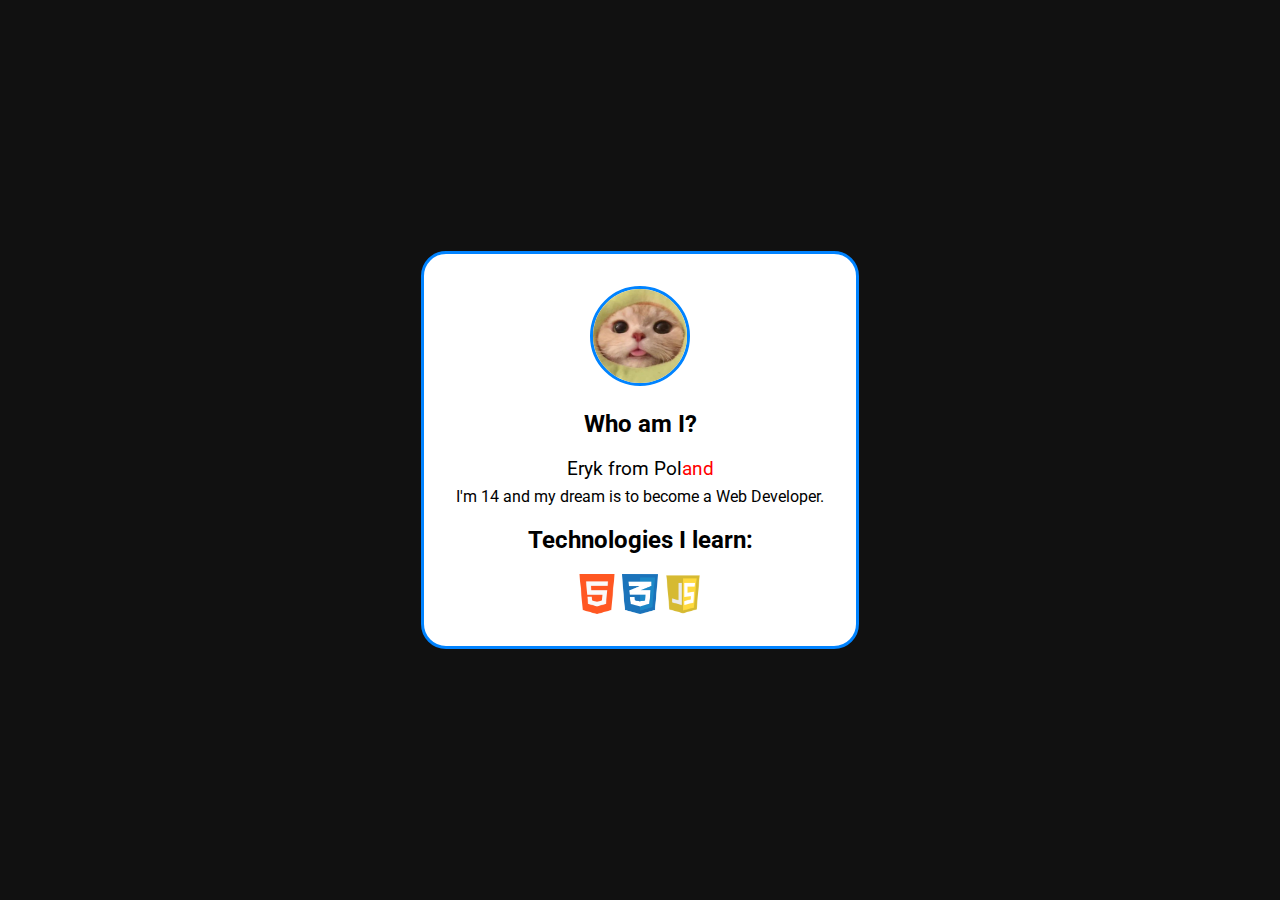
==== subpages/about-me/index.html @ dcc4e738 "initial commit" ====
<!DOCTYPE html>
<html lang="en">
<head>
    <meta charset="UTF-8">
    <meta http-equiv="X-UA-Compatible" content="IE=edge">
    <meta name="viewport" content="width=device-width, initial-scale=1.0">
    <link rel="preconnect" href="https://fonts.googleapis.com">
    <link rel="preconnect" href="https://fonts.gstatic.com" crossorigin>
    <link href="https://fonts.googleapis.com/css2?family=Roboto:wght@500&display=swap" rel="stylesheet">
    <link rel="stylesheet" href="css/style.css">
    <title>bombel - about me</title>
</head>
<body>
    <div class="main">
        <div class="container">
            <img class="logo" src="img/logo.jpg">
            <div>
                <h2>Who am I?</h2>
                <h3 style="font-weight: inherit;">
                    Eryk from Pol<span style="color: red;">and</span>
                </h3>
                <p class="aboutme-arg">I'm 14 and my dream is to become a Web Developer.</p>
                <h2>Technologies I learn:</h2>
                <div class="icons">
                    <img src="img/html-logo.png" class="icons-height">
                    <img src="img/css-logo.png" class="icons-height">
                    <img src="img/javascript-logo.png" class="icons-height">
                </div>
            </div>
        </div>
    </div>
</body>
</html>
---- subpages/about-me/css/style.css ----
* {
    box-sizing: border-box;
    font-family: Roboto;
    color: black;
    text-decoration: none;
}

body {
    margin: 0;
    padding: 0;
    background-color: #111;
}

.main {
    display: flex;
    min-height: 100vh;
    height: 100%;
    justify-content: center;
    align-items: center;
}

.container {
    background-color: white;
    border-radius: 25px;
    border: 3.5px #0083FF solid;
    padding: 2em;
    text-align: center;
}

.logo {
    border: 3px #0083FF solid;
    height: 100px;
    border-radius: 50%;
}

.aboutme-arg {
    margin-top: -0.75rem;
}

.icons {
    display: flex;
    justify-content: center;
    align-items: center;
    gap: 5px;
}

.icons-height {
    height: 40px;
}
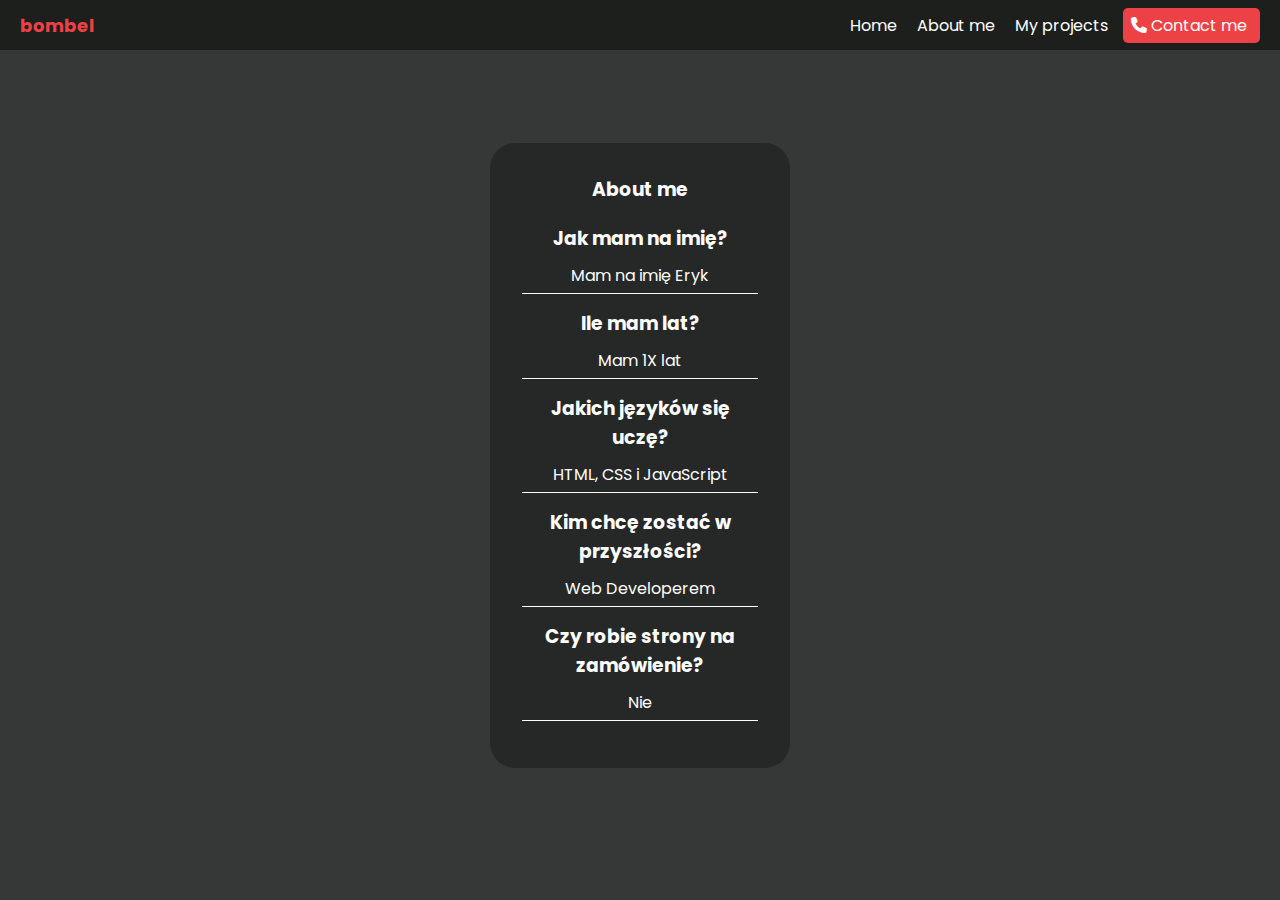
==== commit b18443d0: "Add about me and projects subpages" ====
--- a/subpages/about-me/index.html
+++ b/subpages/about-me/index.html
@@ -1,33 +1,64 @@
-<!DOCTYPE html>
+<!doctype html>
 <html lang="en">
 <head>
     <meta charset="UTF-8">
-    <meta http-equiv="X-UA-Compatible" content="IE=edge">
-    <meta name="viewport" content="width=device-width, initial-scale=1.0">
-    <link rel="preconnect" href="https://fonts.googleapis.com">
-    <link rel="preconnect" href="https://fonts.gstatic.com" crossorigin>
-    <link href="https://fonts.googleapis.com/css2?family=Roboto:wght@500&display=swap" rel="stylesheet">
+    <meta name="viewport"
+          content="width=device-width, user-scalable=no, initial-scale=1.0, maximum-scale=1.0, minimum-scale=1.0">
+    <meta http-equiv="X-UA-Compatible" content="ie=edge">
     <link rel="stylesheet" href="css/style.css">
-    <title>bombel - about me</title>
+    <link rel="stylesheet" href="css/all.min.css">
+    <title>bombel - contact</title>
 </head>
 <body>
-    <div class="main">
-        <div class="container">
-            <img class="logo" src="img/logo.jpg">
-            <div>
-                <h2>Who am I?</h2>
-                <h3 style="font-weight: inherit;">
-                    Eryk from Pol<span style="color: red;">and</span>
-                </h3>
-                <p class="aboutme-arg">I'm 14 and my dream is to become a Web Developer.</p>
-                <h2>Technologies I learn:</h2>
-                <div class="icons">
-                    <img src="img/html-logo.png" class="icons-height">
-                    <img src="img/css-logo.png" class="icons-height">
-                    <img src="img/javascript-logo.png" class="icons-height">
-                </div>
+<header>
+    <div class="name"><a href="#">bombel</a></div>
+    <nav>
+        <ul>
+            <li><a href="/">Home</a></li>
+            <li><a href="#">About me</a></li>
+            <li><a href="/subpages/my-projects">My projects</a></li>
+            <li class="contact-me__btn"><a href="/subpages/contact-me">
+                <i class="fa-solid fa-phone"></i>
+                <span>Contact me</span>
+            </a></li>
+        </ul>
+    </nav>
+    <div class="hamburger-icon">
+        <div class="bar1"></div>
+        <div class="bar2"></div>
+        <div class="bar3"></div>
+        <ul class="mobile-menu">
+            <li><a href="/">Home</a></li>
+            <li><a href="#">About me</a></li>
+            <li><a href="/subpages/my-projects">My projects</a></li>
+            <li class="contact-me__btn"><a href="/subpages/contact-me">
+                <i class="fa-solid fa-phone"></i>
+                <span>Contact me</span>
+            </a></li>
+        </ul>
+    </div>
+</header>
+<div class="container">
+    <div class="container__wrapper">
+        <div class="container__box">
+            <div class="box__header">
+                <h3>About me</h3>
+            </div>
+            <div class="box__body">
+                <h3>Jak mam na imię?</h3>
+                <p class="arg-underline">Mam na imię Eryk</p>
+                <h3>Ile mam lat?</h3>
+                <p class="arg-underline">Mam 1X lat</p>
+                <h3>Jakich języków się uczę?</h3>
+                <p class="arg-underline">HTML, CSS i JavaScript</p>
+                <h3>Kim chcę zostać w przyszłości?</h3>
+                <p class="arg-underline">Web Developerem</p>
+                <h3>Czy robie strony na zamówienie?</h3>
+                <p class="arg-underline">Nie</p>
             </div>
         </div>
     </div>
+</div>
+<script src="js/main.js"></script>
 </body>
 </html>--- a/subpages/about-me/css/style.css
+++ b/subpages/about-me/css/style.css
@@ -1,49 +1,165 @@
+@import url("https://fonts.googleapis.com/css2?family=Poppins:wght@400;700&display=swap");
+
 * {
+    padding: 0;
+    margin: 0;
     box-sizing: border-box;
-    font-family: Roboto;
-    color: black;
+    color: white;
     text-decoration: none;
+    font-family: "Poppins", sans-serif;
 }
 
 body {
-    margin: 0;
-    padding: 0;
-    background-color: #111;
+    background-color: #353836;
 }
 
-.main {
+/* NAVBAR-&-HAMBURGER */
+
+header {
+    padding: 0 20px;
+    background-color: #1d1f1d;
+    height: 50px;
     display: flex;
-    min-height: 100vh;
-    height: 100%;
-    justify-content: center;
+    justify-content: space-between;
+}
+
+.name {
+    font-weight: bold;
+    font-size: 18px;
+    display: flex;
     align-items: center;
 }
 
-.container {
-    background-color: white;
-    border-radius: 25px;
-    border: 3.5px #0083FF solid;
-    padding: 2em;
-    text-align: center;
+.name a {
+    color: #ed4245;
 }
 
-.logo {
-    border: 3px #0083FF solid;
-    height: 100px;
-    border-radius: 50%;
+ul {
+    list-style: none;
+    height: 100%;
+    display: flex;
+    align-items: center;
+    justify-content: space-around;
 }
 
-.aboutme-arg {
-    margin-top: -0.75rem;
+ul a {
+    color: #ffffff;
 }
 
-.icons {
+ul li {
+    transition: 0.3s;
+    padding: 5px;
+    margin-left: 10px;
+}
+
+ul li:hover {
+    transform: scale(1.1);
+}
+
+.contact-me__btn {
+    background-color: #ed4245;
+    border-radius: 5px;
+    padding: 5px 8px;
+}
+
+.contact-me__btn a {
+    color: #ffffff;
+}
+
+.contact-me__btn span {
+    margin-right: 5px;
+}
+
+/* HAMBURGER ICON */
+
+.hamburger-icon {
+    margin: auto 0;
+    display: none;
+    cursor: pointer;
+}
+
+.hamburger-icon div {
+    width: 35px;
+    height: 3px;
+    background-color: white;
+    margin: 6px 0;
+    transition: 0.4s;
+}
+
+/* HAMBURGER-BARS-ANIMATION */
+
+.open .bar1 {
+    -webkit-transform: rotate(-45deg) translate(-6px, 6px);
+    transform: rotate(-45deg) translate(-6px, 6px);
+}
+
+.open .bar2 {
+    opacity: 0;
+}
+
+.open .bar3 {
+    -webkit-transform: rotate(45deg) translate(-6px, -8px);
+    transform: rotate(45deg) translate(-6px, -8px);
+}
+
+/* HAMBURGER-BARS-ANIMATION */
+
+.open .mobile-menu {
+    display: flex;
+    flex-direction: column;
+    align-items: center;
+    justify-content: flex-start;
+    background-color: #353836;;
+}
+
+.mobile-menu {
+    display: none;
+    position: absolute;
+    top: 50px;
+    left: 0;
+    height: calc(100vh - 50px);
+    width: 100%;
+}
+
+.mobile-menu li {
+    margin-bottom: 10px;
+}
+
+@media only screen and (max-width: 600px) {
+    header nav {
+        display: none;
+    }
+
+    .hamburger-icon {
+        display: block;
+    }
+}
+
+/* --- */
+
+.container {
     display: flex;
     justify-content: center;
     align-items: center;
-    gap: 5px;
+    min-height: 90vh;
 }
 
-.icons-height {
-    height: 40px;
+.container__box {
+    width: 100%;
+    text-align: center;
+    padding: 2em;
+    border-radius: 25px;
+    background-color: rgba(0, 0, 0, 0.27);
+    max-width: 300px;
+}
+
+.box__body {
+    margin-top: 20px;
+}
+
+.arg-underline {
+    border-bottom: 1px solid white;
+    padding-bottom: 5px;
+    margin-bottom: 15px;
+    margin-top: 10px;
 }--- a/subpages/about-me/css/all.min.css
+++ b/subpages/about-me/css/all.min.css
@@ -0,0 +1,6 @@
+/*!
+ * Font Awesome Free 6.1.1 by @fontawesome - https://fontawesome.com
+ * License - https://fontawesome.com/license/free (Icons: CC BY 4.0, Fonts: SIL OFL 1.1, Code: MIT License)
+ * Copyright 2022 Fonticons, Inc.
+ */
+.fa{font-family:var(--fa-style-family,"Font Awesome 6 Free");font-weight:var(--fa-style,900)}.fa,.fa-brands,.fa-duotone,.fa-light,.fa-regular,.fa-solid,.fa-thin,.fab,.fad,.fal,.far,.fas,.fat{-moz-osx-font-smoothing:grayscale;-webkit-font-smoothing:antialiased;display:var(--fa-display,inline-block);font-style:normal;font-variant:normal;line-height:1;text-rendering:auto}.fa-1x{font-size:1em}.fa-2x{font-size:2em}.fa-3x{font-size:3em}.fa-4x{font-size:4em}.fa-5x{font-size:5em}.fa-6x{font-size:6em}.fa-7x{font-size:7em}.fa-8x{font-size:8em}.fa-9x{font-size:9em}.fa-10x{font-size:10em}.fa-2xs{font-size:.625em;line-height:.1em;vertical-align:.225em}.fa-xs{font-size:.75em;line-height:.08333em;vertical-align:.125em}.fa-sm{font-size:.875em;line-height:.07143em;vertical-align:.05357em}.fa-lg{font-size:1.25em;line-height:.05em;vertical-align:-.075em}.fa-xl{font-size:1.5em;line-height:.04167em;vertical-align:-.125em}.fa-2xl{font-size:2em;line-height:.03125em;vertical-align:-.1875em}.fa-fw{text-align:center;width:1.25em}.fa-ul{list-style-type:none;margin-left:var(--fa-li-margin,2.5em);padding-left:0}.fa-ul>li{position:relative}.fa-li{left:calc(var(--fa-li-width, 2em)*-1);position:absolute;text-align:center;width:var(--fa-li-width,2em);line-height:inherit}.fa-border{border-radius:var(--fa-border-radius,.1em);border:var(--fa-border-width,.08em) var(--fa-border-style,solid) var(--fa-border-color,#eee);padding:var(--fa-border-padding,.2em .25em .15em)}.fa-pull-left{float:left;margin-right:var(--fa-pull-margin,.3em)}.fa-pull-right{float:right;margin-left:var(--fa-pull-margin,.3em)}.fa-beat{-webkit-animation-name:fa-beat;animation-name:fa-beat;-webkit-animation-delay:var(--fa-animation-delay,0);animation-delay:var(--fa-animation-delay,0);-webkit-animation-direction:var(--fa-animation-direction,normal);animation-direction:var(--fa-animation-direction,normal);-webkit-animation-duration:var(--fa-animation-duration,1s);animation-duration:var(--fa-animation-duration,1s);-webkit-animation-iteration-count:var(--fa-animation-iteration-count,infinite);animation-iteration-count:var(--fa-animation-iteration-count,infinite);-webkit-animation-timing-function:var(--fa-animation-timing,ease-in-out);animation-timing-function:var(--fa-animation-timing,ease-in-out)}.fa-bounce{-webkit-animation-name:fa-bounce;animation-name:fa-bounce;-webkit-animation-delay:var(--fa-animation-delay,0);animation-delay:var(--fa-animation-delay,0);-webkit-animation-direction:var(--fa-animation-direction,normal);animation-direction:var(--fa-animation-direction,normal);-webkit-animation-duration:var(--fa-animation-duration,1s);animation-duration:var(--fa-animation-duration,1s);-webkit-animation-iteration-count:var(--fa-animation-iteration-count,infinite);animation-iteration-count:var(--fa-animation-iteration-count,infinite);-webkit-animation-timing-function:var(--fa-animation-timing,cubic-bezier(.28,.84,.42,1));animation-timing-function:var(--fa-animation-timing,cubic-bezier(.28,.84,.42,1))}.fa-fade{-webkit-animation-name:fa-fade;animation-name:fa-fade;-webkit-animation-iteration-count:var(--fa-animation-iteration-count,infinite);animation-iteration-count:var(--fa-animation-iteration-count,infinite);-webkit-animation-timing-function:var(--fa-animation-timing,cubic-bezier(.4,0,.6,1));animation-timing-function:var(--fa-animation-timing,cubic-bezier(.4,0,.6,1))}.fa-beat-fade,.fa-fade{-webkit-animation-delay:var(--fa-animation-delay,0);animation-delay:var(--fa-animation-delay,0);-webkit-animation-direction:var(--fa-animation-direction,normal);animation-direction:var(--fa-animation-direction,normal);-webkit-animation-duration:var(--fa-animation-duration,1s);animation-duration:var(--fa-animation-duration,1s)}.fa-beat-fade{-webkit-animation-name:fa-beat-fade;animation-name:fa-beat-fade;-webkit-animation-iteration-count:var(--fa-animation-iteration-count,infinite);animation-iteration-count:var(--fa-animation-iteration-count,infinite);-webkit-animation-timing-function:var(--fa-animation-timing,cubic-bezier(.4,0,.6,1));animation-timing-function:var(--fa-animation-timing,cubic-bezier(.4,0,.6,1))}.fa-flip{-webkit-animation-name:fa-flip;animation-name:fa-flip;-webkit-animation-delay:var(--fa-animation-delay,0);animation-delay:var(--fa-animation-delay,0);-webkit-animation-direction:var(--fa-animation-direction,normal);animation-direction:var(--fa-animation-direction,normal);-webkit-animation-duration:var(--fa-animation-duration,1s);animation-duration:var(--fa-animation-duration,1s);-webkit-animation-iteration-count:var(--fa-animation-iteration-count,infinite);animation-iteration-count:var(--fa-animation-iteration-count,infinite);-webkit-animation-timing-function:var(--fa-animation-timing,ease-in-out);animation-timing-function:var(--fa-animation-timing,ease-in-out)}.fa-shake{-webkit-animation-name:fa-shake;animation-name:fa-shake;-webkit-animation-duration:var(--fa-animation-duration,1s);animation-duration:var(--fa-animation-duration,1s);-webkit-animation-iteration-count:var(--fa-animation-iteration-count,infinite);animation-iteration-count:var(--fa-animation-iteration-count,infinite);-webkit-animation-timing-function:var(--fa-animation-timing,linear);animation-timing-function:var(--fa-animation-timing,linear)}.fa-shake,.fa-spin{-webkit-animation-delay:var(--fa-animation-delay,0);animation-delay:var(--fa-animation-delay,0);-webkit-animation-direction:var(--fa-animation-direction,normal);animation-direction:var(--fa-animation-direction,normal)}.fa-spin{-webkit-animation-name:fa-spin;animation-name:fa-spin;-webkit-animation-duration:var(--fa-animation-duration,2s);animation-duration:var(--fa-animation-duration,2s);-webkit-animation-iteration-count:var(--fa-animation-iteration-count,infinite);animation-iteration-count:var(--fa-animation-iteration-count,infinite);-webkit-animation-timing-function:var(--fa-animation-timing,linear);animation-timing-function:var(--fa-animation-timing,linear)}.fa-spin-reverse{--fa-animation-direction:reverse}.fa-pulse,.fa-spin-pulse{-webkit-animation-name:fa-spin;animation-name:fa-spin;-webkit-animation-direction:var(--fa-animation-direction,normal);animation-direction:var(--fa-animation-direction,normal);-webkit-animation-duration:var(--fa-animation-duration,1s);animation-duration:var(--fa-animation-duration,1s);-webkit-animation-iteration-count:var(--fa-animation-iteration-count,infinite);animation-iteration-count:var(--fa-animation-iteration-count,infinite);-webkit-animation-timing-function:var(--fa-animation-timing,steps(8));animation-timing-function:var(--fa-animation-timing,steps(8))}@media (prefers-reduced-motion:reduce){.fa-beat,.fa-beat-fade,.fa-bounce,.fa-fade,.fa-flip,.fa-pulse,.fa-shake,.fa-spin,.fa-spin-pulse{-webkit-animation-delay:-1ms;animation-delay:-1ms;-webkit-animation-duration:1ms;animation-duration:1ms;-webkit-animation-iteration-count:1;animation-iteration-count:1;transition-delay:0s;transition-duration:0s}}@-webkit-keyframes fa-beat{0%,90%{-webkit-transform:scale(1);transform:scale(1)}45%{-webkit-transform:scale(var(--fa-beat-scale,1.25));transform:scale(var(--fa-beat-scale,1.25))}}@keyframes fa-beat{0%,90%{-webkit-transform:scale(1);transform:scale(1)}45%{-webkit-transform:scale(var(--fa-beat-scale,1.25));transform:scale(var(--fa-beat-scale,1.25))}}@-webkit-keyframes fa-bounce{0%{-webkit-transform:scale(1) translateY(0);transform:scale(1) translateY(0)}10%{-webkit-transform:scale(var(--fa-bounce-start-scale-x,1.1),var(--fa-bounce-start-scale-y,.9)) translateY(0);transform:scale(var(--fa-bounce-start-scale-x,1.1),var(--fa-bounce-start-scale-y,.9)) translateY(0)}30%{-webkit-transform:scale(var(--fa-bounce-jump-scale-x,.9),var(--fa-bounce-jump-scale-y,1.1)) translateY(var(--fa-bounce-height,-.5em));transform:scale(var(--fa-bounce-jump-scale-x,.9),var(--fa-bounce-jump-scale-y,1.1)) translateY(var(--fa-bounce-height,-.5em))}50%{-webkit-transform:scale(var(--fa-bounce-land-scale-x,1.05),var(--fa-bounce-land-scale-y,.95)) translateY(0);transform:scale(var(--fa-bounce-land-scale-x,1.05),var(--fa-bounce-land-scale-y,.95)) translateY(0)}57%{-webkit-transform:scale(1) translateY(var(--fa-bounce-rebound,-.125em));transform:scale(1) translateY(var(--fa-bounce-rebound,-.125em))}64%{-webkit-transform:scale(1) translateY(0);transform:scale(1) translateY(0)}to{-webkit-transform:scale(1) translateY(0);transform:scale(1) translateY(0)}}@keyframes fa-bounce{0%{-webkit-transform:scale(1) translateY(0);transform:scale(1) translateY(0)}10%{-webkit-transform:scale(var(--fa-bounce-start-scale-x,1.1),var(--fa-bounce-start-scale-y,.9)) translateY(0);transform:scale(var(--fa-bounce-start-scale-x,1.1),var(--fa-bounce-start-scale-y,.9)) translateY(0)}30%{-webkit-transform:scale(var(--fa-bounce-jump-scale-x,.9),var(--fa-bounce-jump-scale-y,1.1)) translateY(var(--fa-bounce-height,-.5em));transform:scale(var(--fa-bounce-jump-scale-x,.9),var(--fa-bounce-jump-scale-y,1.1)) translateY(var(--fa-bounce-height,-.5em))}50%{-webkit-transform:scale(var(--fa-bounce-land-scale-x,1.05),var(--fa-bounce-land-scale-y,.95)) translateY(0);transform:scale(var(--fa-bounce-land-scale-x,1.05),var(--fa-bounce-land-scale-y,.95)) translateY(0)}57%{-webkit-transform:scale(1) translateY(var(--fa-bounce-rebound,-.125em));transform:scale(1) translateY(var(--fa-bounce-rebound,-.125em))}64%{-webkit-transform:scale(1) translateY(0);transform:scale(1) translateY(0)}to{-webkit-transform:scale(1) translateY(0);transform:scale(1) translateY(0)}}@-webkit-keyframes fa-fade{50%{opacity:var(--fa-fade-opacity,.4)}}@keyframes fa-fade{50%{opacity:var(--fa-fade-opacity,.4)}}@-webkit-keyframes fa-beat-fade{0%,to{opacity:var(--fa-beat-fade-opacity,.4);-webkit-transform:scale(1);transform:scale(1)}50%{opacity:1;-webkit-transform:scale(var(--fa-beat-fade-scale,1.125));transform:scale(var(--fa-beat-fade-scale,1.125))}}@keyframes fa-beat-fade{0%,to{opacity:var(--fa-beat-fade-opacity,.4);-webkit-transform:scale(1);transform:scale(1)}50%{opacity:1;-webkit-transform:scale(var(--fa-beat-fade-scale,1.125));transform:scale(var(--fa-beat-fade-scale,1.125))}}@-webkit-keyframes fa-flip{50%{-webkit-transform:rotate3d(var(--fa-flip-x,0),var(--fa-flip-y,1),var(--fa-flip-z,0),var(--fa-flip-angle,-180deg));transform:rotate3d(var(--fa-flip-x,0),var(--fa-flip-y,1),var(--fa-flip-z,0),var(--fa-flip-angle,-180deg))}}@keyframes fa-flip{50%{-webkit-transform:rotate3d(var(--fa-flip-x,0),var(--fa-flip-y,1),var(--fa-flip-z,0),var(--fa-flip-angle,-180deg));transform:rotate3d(var(--fa-flip-x,0),var(--fa-flip-y,1),var(--fa-flip-z,0),var(--fa-flip-angle,-180deg))}}@-webkit-keyframes fa-shake{0%{-webkit-transform:rotate(-15deg);transform:rotate(-15deg)}4%{-webkit-transform:rotate(15deg);transform:rotate(15deg)}8%,24%{-webkit-transform:rotate(-18deg);transform:rotate(-18deg)}12%,28%{-webkit-transform:rotate(18deg);transform:rotate(18deg)}16%{-webkit-transform:rotate(-22deg);transform:rotate(-22deg)}20%{-webkit-transform:rotate(22deg);transform:rotate(22deg)}32%{-webkit-transform:rotate(-12deg);transform:rotate(-12deg)}36%{-webkit-transform:rotate(12deg);transform:rotate(12deg)}40%,to{-webkit-transform:rotate(0deg);transform:rotate(0deg)}}@keyframes fa-shake{0%{-webkit-transform:rotate(-15deg);transform:rotate(-15deg)}4%{-webkit-transform:rotate(15deg);transform:rotate(15deg)}8%,24%{-webkit-transform:rotate(-18deg);transform:rotate(-18deg)}12%,28%{-webkit-transform:rotate(18deg);transform:rotate(18deg)}16%{-webkit-transform:rotate(-22deg);transform:rotate(-22deg)}20%{-webkit-transform:rotate(22deg);transform:rotate(22deg)}32%{-webkit-transform:rotate(-12deg);transform:rotate(-12deg)}36%{-webkit-transform:rotate(12deg);transform:rotate(12deg)}40%,to{-webkit-transform:rotate(0deg);transform:rotate(0deg)}}@-webkit-keyframes fa-spin{0%{-webkit-transform:rotate(0deg);transform:rotate(0deg)}to{-webkit-transform:rotate(1turn);transform:rotate(1turn)}}@keyframes fa-spin{0%{-webkit-transform:rotate(0deg);transform:rotate(0deg)}to{-webkit-transform:rotate(1turn);transform:rotate(1turn)}}.fa-rotate-90{-webkit-transform:rotate(90deg);transform:rotate(90deg)}.fa-rotate-180{-webkit-transform:rotate(180deg);transform:rotate(180deg)}.fa-rotate-270{-webkit-transform:rotate(270deg);transform:rotate(270deg)}.fa-flip-horizontal{-webkit-transform:scaleX(-1);transform:scaleX(-1)}.fa-flip-vertical{-webkit-transform:scaleY(-1);transform:scaleY(-1)}.fa-flip-both,.fa-flip-horizontal.fa-flip-vertical{-webkit-transform:scale(-1);transform:scale(-1)}.fa-rotate-by{-webkit-transform:rotate(var(--fa-rotate-angle,none));transform:rotate(var(--fa-rotate-angle,none))}.fa-stack{display:inline-block;height:2em;line-height:2em;position:relative;vertical-align:middle;width:2.5em}.fa-stack-1x,.fa-stack-2x{left:0;position:absolute;text-align:center;width:100%;z-index:var(--fa-stack-z-index,auto)}.fa-stack-1x{line-height:inherit}.fa-stack-2x{font-size:2em}.fa-inverse{color:var(--fa-inverse,#fff)}.fa-0:before{content:"\30"}.fa-1:before{content:"\31"}.fa-2:before{content:"\32"}.fa-3:before{content:"\33"}.fa-4:before{content:"\34"}.fa-5:before{content:"\35"}.fa-6:before{content:"\36"}.fa-7:before{content:"\37"}.fa-8:before{content:"\38"}.fa-9:before{content:"\39"}.fa-a:before{content:"\41"}.fa-address-book:before,.fa-contact-book:before{content:"\f2b9"}.fa-address-card:before,.fa-contact-card:before,.fa-vcard:before{content:"\f2bb"}.fa-align-center:before{content:"\f037"}.fa-align-justify:before{content:"\f039"}.fa-align-left:before{content:"\f036"}.fa-align-right:before{content:"\f038"}.fa-anchor:before{content:"\f13d"}.fa-anchor-circle-check:before{content:"\e4aa"}.fa-anchor-circle-exclamation:before{content:"\e4ab"}.fa-anchor-circle-xmark:before{content:"\e4ac"}.fa-anchor-lock:before{content:"\e4ad"}.fa-angle-down:before{content:"\f107"}.fa-angle-left:before{content:"\f104"}.fa-angle-right:before{content:"\f105"}.fa-angle-up:before{content:"\f106"}.fa-angle-double-down:before,.fa-angles-down:before{content:"\f103"}.fa-angle-double-left:before,.fa-angles-left:before{content:"\f100"}.fa-angle-double-right:before,.fa-angles-right:before{content:"\f101"}.fa-angle-double-up:before,.fa-angles-up:before{content:"\f102"}.fa-ankh:before{content:"\f644"}.fa-apple-alt:before,.fa-apple-whole:before{content:"\f5d1"}.fa-archway:before{content:"\f557"}.fa-arrow-down:before{content:"\f063"}.fa-arrow-down-1-9:before,.fa-sort-numeric-asc:before,.fa-sort-numeric-down:before{content:"\f162"}.fa-arrow-down-9-1:before,.fa-sort-numeric-desc:before,.fa-sort-numeric-down-alt:before{content:"\f886"}.fa-arrow-down-a-z:before,.fa-sort-alpha-asc:before,.fa-sort-alpha-down:before{content:"\f15d"}.fa-arrow-down-long:before,.fa-long-arrow-down:before{content:"\f175"}.fa-arrow-down-short-wide:before,.fa-sort-amount-desc:before,.fa-sort-amount-down-alt:before{content:"\f884"}.fa-arrow-down-up-across-line:before{content:"\e4af"}.fa-arrow-down-up-lock:before{content:"\e4b0"}.fa-arrow-down-wide-short:before,.fa-sort-amount-asc:before,.fa-sort-amount-down:before{content:"\f160"}.fa-arrow-down-z-a:before,.fa-sort-alpha-desc:before,.fa-sort-alpha-down-alt:before{content:"\f881"}.fa-arrow-left:before{content:"\f060"}.fa-arrow-left-long:before,.fa-long-arrow-left:before{content:"\f177"}.fa-arrow-pointer:before,.fa-mouse-pointer:before{content:"\f245"}.fa-arrow-right:before{content:"\f061"}.fa-arrow-right-arrow-left:before,.fa-exchange:before{content:"\f0ec"}.fa-arrow-right-from-bracket:before,.fa-sign-out:before{content:"\f08b"}.fa-arrow-right-long:before,.fa-long-arrow-right:before{content:"\f178"}.fa-arrow-right-to-bracket:before,.fa-sign-in:before{content:"\f090"}.fa-arrow-right-to-city:before{content:"\e4b3"}.fa-arrow-left-rotate:before,.fa-arrow-rotate-back:before,.fa-arrow-rotate-backward:before,.fa-arrow-rotate-left:before,.fa-undo:before{content:"\f0e2"}.fa-arrow-right-rotate:before,.fa-arrow-rotate-forward:before,.fa-arrow-rotate-right:before,.fa-redo:before{content:"\f01e"}.fa-arrow-trend-down:before{content:"\e097"}.fa-arrow-trend-up:before{content:"\e098"}.fa-arrow-turn-down:before,.fa-level-down:before{content:"\f149"}.fa-arrow-turn-up:before,.fa-level-up:before{content:"\f148"}.fa-arrow-up:before{content:"\f062"}.fa-arrow-up-1-9:before,.fa-sort-numeric-up:before{content:"\f163"}.fa-arrow-up-9-1:before,.fa-sort-numeric-up-alt:before{content:"\f887"}.fa-arrow-up-a-z:before,.fa-sort-alpha-up:before{content:"\f15e"}.fa-arrow-up-from-bracket:before{content:"\e09a"}.fa-arrow-up-from-ground-water:before{content:"\e4b5"}.fa-arrow-up-from-water-pump:before{content:"\e4b6"}.fa-arrow-up-long:before,.fa-long-arrow-up:before{content:"\f176"}.fa-arrow-up-right-dots:before{content:"\e4b7"}.fa-arrow-up-right-from-square:before,.fa-external-link:before{content:"\f08e"}.fa-arrow-up-short-wide:before,.fa-sort-amount-up-alt:before{content:"\f885"}.fa-arrow-up-wide-short:before,.fa-sort-amount-up:before{content:"\f161"}.fa-arrow-up-z-a:before,.fa-sort-alpha-up-alt:before{content:"\f882"}.fa-arrows-down-to-line:before{content:"\e4b8"}.fa-arrows-down-to-people:before{content:"\e4b9"}.fa-arrows-h:before,.fa-arrows-left-right:before{content:"\f07e"}.fa-arrows-left-right-to-line:before{content:"\e4ba"}.fa-arrows-rotate:before,.fa-refresh:before,.fa-sync:before{content:"\f021"}.fa-arrows-spin:before{content:"\e4bb"}.fa-arrows-split-up-and-left:before{content:"\e4bc"}.fa-arrows-to-circle:before{content:"\e4bd"}.fa-arrows-to-dot:before{content:"\e4be"}.fa-arrows-to-eye:before{content:"\e4bf"}.fa-arrows-turn-right:before{content:"\e4c0"}.fa-arrows-turn-to-dots:before{content:"\e4c1"}.fa-arrows-up-down:before,.fa-arrows-v:before{content:"\f07d"}.fa-arrows-up-down-left-right:before,.fa-arrows:before{content:"\f047"}.fa-arrows-up-to-line:before{content:"\e4c2"}.fa-asterisk:before{content:"\2a"}.fa-at:before{content:"\40"}.fa-atom:before{content:"\f5d2"}.fa-audio-description:before{content:"\f29e"}.fa-austral-sign:before{content:"\e0a9"}.fa-award:before{content:"\f559"}.fa-b:before{content:"\42"}.fa-baby:before{content:"\f77c"}.fa-baby-carriage:before,.fa-carriage-baby:before{content:"\f77d"}.fa-backward:before{content:"\f04a"}.fa-backward-fast:before,.fa-fast-backward:before{content:"\f049"}.fa-backward-step:before,.fa-step-backward:before{content:"\f048"}.fa-bacon:before{content:"\f7e5"}.fa-bacteria:before{content:"\e059"}.fa-bacterium:before{content:"\e05a"}.fa-bag-shopping:before,.fa-shopping-bag:before{content:"\f290"}.fa-bahai:before{content:"\f666"}.fa-baht-sign:before{content:"\e0ac"}.fa-ban:before,.fa-cancel:before{content:"\f05e"}.fa-ban-smoking:before,.fa-smoking-ban:before{content:"\f54d"}.fa-band-aid:before,.fa-bandage:before{content:"\f462"}.fa-barcode:before{content:"\f02a"}.fa-bars:before,.fa-navicon:before{content:"\f0c9"}.fa-bars-progress:before,.fa-tasks-alt:before{content:"\f828"}.fa-bars-staggered:before,.fa-reorder:before,.fa-stream:before{content:"\f550"}.fa-baseball-ball:before,.fa-baseball:before{content:"\f433"}.fa-baseball-bat-ball:before{content:"\f432"}.fa-basket-shopping:before,.fa-shopping-basket:before{content:"\f291"}.fa-basketball-ball:before,.fa-basketball:before{content:"\f434"}.fa-bath:before,.fa-bathtub:before{content:"\f2cd"}.fa-battery-0:before,.fa-battery-empty:before{content:"\f244"}.fa-battery-5:before,.fa-battery-full:before,.fa-battery:before{content:"\f240"}.fa-battery-3:before,.fa-battery-half:before{content:"\f242"}.fa-battery-2:before,.fa-battery-quarter:before{content:"\f243"}.fa-battery-4:before,.fa-battery-three-quarters:before{content:"\f241"}.fa-bed:before{content:"\f236"}.fa-bed-pulse:before,.fa-procedures:before{content:"\f487"}.fa-beer-mug-empty:before,.fa-beer:before{content:"\f0fc"}.fa-bell:before{content:"\f0f3"}.fa-bell-concierge:before,.fa-concierge-bell:before{content:"\f562"}.fa-bell-slash:before{content:"\f1f6"}.fa-bezier-curve:before{content:"\f55b"}.fa-bicycle:before{content:"\f206"}.fa-binoculars:before{content:"\f1e5"}.fa-biohazard:before{content:"\f780"}.fa-bitcoin-sign:before{content:"\e0b4"}.fa-blender:before{content:"\f517"}.fa-blender-phone:before{content:"\f6b6"}.fa-blog:before{content:"\f781"}.fa-bold:before{content:"\f032"}.fa-bolt:before,.fa-zap:before{content:"\f0e7"}.fa-bolt-lightning:before{content:"\e0b7"}.fa-bomb:before{content:"\f1e2"}.fa-bone:before{content:"\f5d7"}.fa-bong:before{content:"\f55c"}.fa-book:before{content:"\f02d"}.fa-atlas:before,.fa-book-atlas:before{content:"\f558"}.fa-bible:before,.fa-book-bible:before{content:"\f647"}.fa-book-bookmark:before{content:"\e0bb"}.fa-book-journal-whills:before,.fa-journal-whills:before{content:"\f66a"}.fa-book-medical:before{content:"\f7e6"}.fa-book-open:before{content:"\f518"}.fa-book-open-reader:before,.fa-book-reader:before{content:"\f5da"}.fa-book-quran:before,.fa-quran:before{content:"\f687"}.fa-book-dead:before,.fa-book-skull:before{content:"\f6b7"}.fa-bookmark:before{content:"\f02e"}.fa-border-all:before{content:"\f84c"}.fa-border-none:before{content:"\f850"}.fa-border-style:before,.fa-border-top-left:before{content:"\f853"}.fa-bore-hole:before{content:"\e4c3"}.fa-bottle-droplet:before{content:"\e4c4"}.fa-bottle-water:before{content:"\e4c5"}.fa-bowl-food:before{content:"\e4c6"}.fa-bowl-rice:before{content:"\e2eb"}.fa-bowling-ball:before{content:"\f436"}.fa-box:before{content:"\f466"}.fa-archive:before,.fa-box-archive:before{content:"\f187"}.fa-box-open:before{content:"\f49e"}.fa-box-tissue:before{content:"\e05b"}.fa-boxes-packing:before{content:"\e4c7"}.fa-boxes-alt:before,.fa-boxes-stacked:before,.fa-boxes:before{content:"\f468"}.fa-braille:before{content:"\f2a1"}.fa-brain:before{content:"\f5dc"}.fa-brazilian-real-sign:before{content:"\e46c"}.fa-bread-slice:before{content:"\f7ec"}.fa-bridge:before{content:"\e4c8"}.fa-bridge-circle-check:before{content:"\e4c9"}.fa-bridge-circle-exclamation:before{content:"\e4ca"}.fa-bridge-circle-xmark:before{content:"\e4cb"}.fa-bridge-lock:before{content:"\e4cc"}.fa-bridge-water:before{content:"\e4ce"}.fa-briefcase:before{content:"\f0b1"}.fa-briefcase-medical:before{content:"\f469"}.fa-broom:before{content:"\f51a"}.fa-broom-ball:before,.fa-quidditch-broom-ball:before,.fa-quidditch:before{content:"\f458"}.fa-brush:before{content:"\f55d"}.fa-bucket:before{content:"\e4cf"}.fa-bug:before{content:"\f188"}.fa-bug-slash:before{content:"\e490"}.fa-bugs:before{content:"\e4d0"}.fa-building:before{content:"\f1ad"}.fa-building-circle-arrow-right:before{content:"\e4d1"}.fa-building-circle-check:before{content:"\e4d2"}.fa-building-circle-exclamation:before{content:"\e4d3"}.fa-building-circle-xmark:before{content:"\e4d4"}.fa-bank:before,.fa-building-columns:before,.fa-institution:before,.fa-museum:before,.fa-university:before{content:"\f19c"}.fa-building-flag:before{content:"\e4d5"}.fa-building-lock:before{content:"\e4d6"}.fa-building-ngo:before{content:"\e4d7"}.fa-building-shield:before{content:"\e4d8"}.fa-building-un:before{content:"\e4d9"}.fa-building-user:before{content:"\e4da"}.fa-building-wheat:before{content:"\e4db"}.fa-bullhorn:before{content:"\f0a1"}.fa-bullseye:before{content:"\f140"}.fa-burger:before,.fa-hamburger:before{content:"\f805"}.fa-burst:before{content:"\e4dc"}.fa-bus:before{content:"\f207"}.fa-bus-alt:before,.fa-bus-simple:before{content:"\f55e"}.fa-briefcase-clock:before,.fa-business-time:before{content:"\f64a"}.fa-c:before{content:"\43"}.fa-birthday-cake:before,.fa-cake-candles:before,.fa-cake:before{content:"\f1fd"}.fa-calculator:before{content:"\f1ec"}.fa-calendar:before{content:"\f133"}.fa-calendar-check:before{content:"\f274"}.fa-calendar-day:before{content:"\f783"}.fa-calendar-alt:before,.fa-calendar-days:before{content:"\f073"}.fa-calendar-minus:before{content:"\f272"}.fa-calendar-plus:before{content:"\f271"}.fa-calendar-week:before{content:"\f784"}.fa-calendar-times:before,.fa-calendar-xmark:before{content:"\f273"}.fa-camera-alt:before,.fa-camera:before{content:"\f030"}.fa-camera-retro:before{content:"\f083"}.fa-camera-rotate:before{content:"\e0d8"}.fa-campground:before{content:"\f6bb"}.fa-candy-cane:before{content:"\f786"}.fa-cannabis:before{content:"\f55f"}.fa-capsules:before{content:"\f46b"}.fa-automobile:before,.fa-car:before{content:"\f1b9"}.fa-battery-car:before,.fa-car-battery:before{content:"\f5df"}.fa-car-burst:before,.fa-car-crash:before{content:"\f5e1"}.fa-car-on:before{content:"\e4dd"}.fa-car-alt:before,.fa-car-rear:before{content:"\f5de"}.fa-car-side:before{content:"\f5e4"}.fa-car-tunnel:before{content:"\e4de"}.fa-caravan:before{content:"\f8ff"}.fa-caret-down:before{content:"\f0d7"}.fa-caret-left:before{content:"\f0d9"}.fa-caret-right:before{content:"\f0da"}.fa-caret-up:before{content:"\f0d8"}.fa-carrot:before{content:"\f787"}.fa-cart-arrow-down:before{content:"\f218"}.fa-cart-flatbed:before,.fa-dolly-flatbed:before{content:"\f474"}.fa-cart-flatbed-suitcase:before,.fa-luggage-cart:before{content:"\f59d"}.fa-cart-plus:before{content:"\f217"}.fa-cart-shopping:before,.fa-shopping-cart:before{content:"\f07a"}.fa-cash-register:before{content:"\f788"}.fa-cat:before{content:"\f6be"}.fa-cedi-sign:before{content:"\e0df"}.fa-cent-sign:before{content:"\e3f5"}.fa-certificate:before{content:"\f0a3"}.fa-chair:before{content:"\f6c0"}.fa-blackboard:before,.fa-chalkboard:before{content:"\f51b"}.fa-chalkboard-teacher:before,.fa-chalkboard-user:before{content:"\f51c"}.fa-champagne-glasses:before,.fa-glass-cheers:before{content:"\f79f"}.fa-charging-station:before{content:"\f5e7"}.fa-area-chart:before,.fa-chart-area:before{content:"\f1fe"}.fa-bar-chart:before,.fa-chart-bar:before{content:"\f080"}.fa-chart-column:before{content:"\e0e3"}.fa-chart-gantt:before{content:"\e0e4"}.fa-chart-line:before,.fa-line-chart:before{content:"\f201"}.fa-chart-pie:before,.fa-pie-chart:before{content:"\f200"}.fa-chart-simple:before{content:"\e473"}.fa-check:before{content:"\f00c"}.fa-check-double:before{content:"\f560"}.fa-check-to-slot:before,.fa-vote-yea:before{content:"\f772"}.fa-cheese:before{content:"\f7ef"}.fa-chess:before{content:"\f439"}.fa-chess-bishop:before{content:"\f43a"}.fa-chess-board:before{content:"\f43c"}.fa-chess-king:before{content:"\f43f"}.fa-chess-knight:before{content:"\f441"}.fa-chess-pawn:before{content:"\f443"}.fa-chess-queen:before{content:"\f445"}.fa-chess-rook:before{content:"\f447"}.fa-chevron-down:before{content:"\f078"}.fa-chevron-left:before{content:"\f053"}.fa-chevron-right:before{content:"\f054"}.fa-chevron-up:before{content:"\f077"}.fa-child:before{content:"\f1ae"}.fa-child-dress:before{content:"\e59c"}.fa-child-reaching:before{content:"\e59d"}.fa-child-rifle:before{content:"\e4e0"}.fa-children:before{content:"\e4e1"}.fa-church:before{content:"\f51d"}.fa-circle:before{content:"\f111"}.fa-arrow-circle-down:before,.fa-circle-arrow-down:before{content:"\f0ab"}.fa-arrow-circle-left:before,.fa-circle-arrow-left:before{content:"\f0a8"}.fa-arrow-circle-right:before,.fa-circle-arrow-right:before{content:"\f0a9"}.fa-arrow-circle-up:before,.fa-circle-arrow-up:before{content:"\f0aa"}.fa-check-circle:before,.fa-circle-check:before{content:"\f058"}.fa-chevron-circle-down:before,.fa-circle-chevron-down:before{content:"\f13a"}.fa-chevron-circle-left:before,.fa-circle-chevron-left:before{content:"\f137"}.fa-chevron-circle-right:before,.fa-circle-chevron-right:before{content:"\f138"}.fa-chevron-circle-up:before,.fa-circle-chevron-up:before{content:"\f139"}.fa-circle-dollar-to-slot:before,.fa-donate:before{content:"\f4b9"}.fa-circle-dot:before,.fa-dot-circle:before{content:"\f192"}.fa-arrow-alt-circle-down:before,.fa-circle-down:before{content:"\f358"}.fa-circle-exclamation:before,.fa-exclamation-circle:before{content:"\f06a"}.fa-circle-h:before,.fa-hospital-symbol:before{content:"\f47e"}.fa-adjust:before,.fa-circle-half-stroke:before{content:"\f042"}.fa-circle-info:before,.fa-info-circle:before{content:"\f05a"}.fa-arrow-alt-circle-left:before,.fa-circle-left:before{content:"\f359"}.fa-circle-minus:before,.fa-minus-circle:before{content:"\f056"}.fa-circle-nodes:before{content:"\e4e2"}.fa-circle-notch:before{content:"\f1ce"}.fa-circle-pause:before,.fa-pause-circle:before{content:"\f28b"}.fa-circle-play:before,.fa-play-circle:before{content:"\f144"}.fa-circle-plus:before,.fa-plus-circle:before{content:"\f055"}.fa-circle-question:before,.fa-question-circle:before{content:"\f059"}.fa-circle-radiation:before,.fa-radiation-alt:before{content:"\f7ba"}.fa-arrow-alt-circle-right:before,.fa-circle-right:before{content:"\f35a"}.fa-circle-stop:before,.fa-stop-circle:before{content:"\f28d"}.fa-arrow-alt-circle-up:before,.fa-circle-up:before{content:"\f35b"}.fa-circle-user:before,.fa-user-circle:before{content:"\f2bd"}.fa-circle-xmark:before,.fa-times-circle:before,.fa-xmark-circle:before{content:"\f057"}.fa-city:before{content:"\f64f"}.fa-clapperboard:before{content:"\e131"}.fa-clipboard:before{content:"\f328"}.fa-clipboard-check:before{content:"\f46c"}.fa-clipboard-list:before{content:"\f46d"}.fa-clipboard-question:before{content:"\e4e3"}.fa-clipboard-user:before{content:"\f7f3"}.fa-clock-four:before,.fa-clock:before{content:"\f017"}.fa-clock-rotate-left:before,.fa-history:before{content:"\f1da"}.fa-clone:before{content:"\f24d"}.fa-closed-captioning:before{content:"\f20a"}.fa-cloud:before{content:"\f0c2"}.fa-cloud-arrow-down:before,.fa-cloud-download-alt:before,.fa-cloud-download:before{content:"\f0ed"}.fa-cloud-arrow-up:before,.fa-cloud-upload-alt:before,.fa-cloud-upload:before{content:"\f0ee"}.fa-cloud-bolt:before,.fa-thunderstorm:before{content:"\f76c"}.fa-cloud-meatball:before{content:"\f73b"}.fa-cloud-moon:before{content:"\f6c3"}.fa-cloud-moon-rain:before{content:"\f73c"}.fa-cloud-rain:before{content:"\f73d"}.fa-cloud-showers-heavy:before{content:"\f740"}.fa-cloud-showers-water:before{content:"\e4e4"}.fa-cloud-sun:before{content:"\f6c4"}.fa-cloud-sun-rain:before{content:"\f743"}.fa-clover:before{content:"\e139"}.fa-code:before{content:"\f121"}.fa-code-branch:before{content:"\f126"}.fa-code-commit:before{content:"\f386"}.fa-code-compare:before{content:"\e13a"}.fa-code-fork:before{content:"\e13b"}.fa-code-merge:before{content:"\f387"}.fa-code-pull-request:before{content:"\e13c"}.fa-coins:before{content:"\f51e"}.fa-colon-sign:before{content:"\e140"}.fa-comment:before{content:"\f075"}.fa-comment-dollar:before{content:"\f651"}.fa-comment-dots:before,.fa-commenting:before{content:"\f4ad"}.fa-comment-medical:before{content:"\f7f5"}.fa-comment-slash:before{content:"\f4b3"}.fa-comment-sms:before,.fa-sms:before{content:"\f7cd"}.fa-comments:before{content:"\f086"}.fa-comments-dollar:before{content:"\f653"}.fa-compact-disc:before{content:"\f51f"}.fa-compass:before{content:"\f14e"}.fa-compass-drafting:before,.fa-drafting-compass:before{content:"\f568"}.fa-compress:before{content:"\f066"}.fa-computer:before{content:"\e4e5"}.fa-computer-mouse:before,.fa-mouse:before{content:"\f8cc"}.fa-cookie:before{content:"\f563"}.fa-cookie-bite:before{content:"\f564"}.fa-copy:before{content:"\f0c5"}.fa-copyright:before{content:"\f1f9"}.fa-couch:before{content:"\f4b8"}.fa-cow:before{content:"\f6c8"}.fa-credit-card-alt:before,.fa-credit-card:before{content:"\f09d"}.fa-crop:before{content:"\f125"}.fa-crop-alt:before,.fa-crop-simple:before{content:"\f565"}.fa-cross:before{content:"\f654"}.fa-crosshairs:before{content:"\f05b"}.fa-crow:before{content:"\f520"}.fa-crown:before{content:"\f521"}.fa-crutch:before{content:"\f7f7"}.fa-cruzeiro-sign:before{content:"\e152"}.fa-cube:before{content:"\f1b2"}.fa-cubes:before{content:"\f1b3"}.fa-cubes-stacked:before{content:"\e4e6"}.fa-d:before{content:"\44"}.fa-database:before{content:"\f1c0"}.fa-backspace:before,.fa-delete-left:before{content:"\f55a"}.fa-democrat:before{content:"\f747"}.fa-desktop-alt:before,.fa-desktop:before{content:"\f390"}.fa-dharmachakra:before{content:"\f655"}.fa-diagram-next:before{content:"\e476"}.fa-diagram-predecessor:before{content:"\e477"}.fa-diagram-project:before,.fa-project-diagram:before{content:"\f542"}.fa-diagram-successor:before{content:"\e47a"}.fa-diamond:before{content:"\f219"}.fa-diamond-turn-right:before,.fa-directions:before{content:"\f5eb"}.fa-dice:before{content:"\f522"}.fa-dice-d20:before{content:"\f6cf"}.fa-dice-d6:before{content:"\f6d1"}.fa-dice-five:before{content:"\f523"}.fa-dice-four:before{content:"\f524"}.fa-dice-one:before{content:"\f525"}.fa-dice-six:before{content:"\f526"}.fa-dice-three:before{content:"\f527"}.fa-dice-two:before{content:"\f528"}.fa-disease:before{content:"\f7fa"}.fa-display:before{content:"\e163"}.fa-divide:before{content:"\f529"}.fa-dna:before{content:"\f471"}.fa-dog:before{content:"\f6d3"}.fa-dollar-sign:before,.fa-dollar:before,.fa-usd:before{content:"\24"}.fa-dolly-box:before,.fa-dolly:before{content:"\f472"}.fa-dong-sign:before{content:"\e169"}.fa-door-closed:before{content:"\f52a"}.fa-door-open:before{content:"\f52b"}.fa-dove:before{content:"\f4ba"}.fa-compress-alt:before,.fa-down-left-and-up-right-to-center:before{content:"\f422"}.fa-down-long:before,.fa-long-arrow-alt-down:before{content:"\f309"}.fa-download:before{content:"\f019"}.fa-dragon:before{content:"\f6d5"}.fa-draw-polygon:before{content:"\f5ee"}.fa-droplet:before,.fa-tint:before{content:"\f043"}.fa-droplet-slash:before,.fa-tint-slash:before{content:"\f5c7"}.fa-drum:before{content:"\f569"}.fa-drum-steelpan:before{content:"\f56a"}.fa-drumstick-bite:before{content:"\f6d7"}.fa-dumbbell:before{content:"\f44b"}.fa-dumpster:before{content:"\f793"}.fa-dumpster-fire:before{content:"\f794"}.fa-dungeon:before{content:"\f6d9"}.fa-e:before{content:"\45"}.fa-deaf:before,.fa-deafness:before,.fa-ear-deaf:before,.fa-hard-of-hearing:before{content:"\f2a4"}.fa-assistive-listening-systems:before,.fa-ear-listen:before{content:"\f2a2"}.fa-earth-africa:before,.fa-globe-africa:before{content:"\f57c"}.fa-earth-america:before,.fa-earth-americas:before,.fa-earth:before,.fa-globe-americas:before{content:"\f57d"}.fa-earth-asia:before,.fa-globe-asia:before{content:"\f57e"}.fa-earth-europe:before,.fa-globe-europe:before{content:"\f7a2"}.fa-earth-oceania:before,.fa-globe-oceania:before{content:"\e47b"}.fa-egg:before{content:"\f7fb"}.fa-eject:before{content:"\f052"}.fa-elevator:before{content:"\e16d"}.fa-ellipsis-h:before,.fa-ellipsis:before{content:"\f141"}.fa-ellipsis-v:before,.fa-ellipsis-vertical:before{content:"\f142"}.fa-envelope:before{content:"\f0e0"}.fa-envelope-circle-check:before{content:"\e4e8"}.fa-envelope-open:before{content:"\f2b6"}.fa-envelope-open-text:before{content:"\f658"}.fa-envelopes-bulk:before,.fa-mail-bulk:before{content:"\f674"}.fa-equals:before{content:"\3d"}.fa-eraser:before{content:"\f12d"}.fa-ethernet:before{content:"\f796"}.fa-eur:before,.fa-euro-sign:before,.fa-euro:before{content:"\f153"}.fa-exclamation:before{content:"\21"}.fa-expand:before{content:"\f065"}.fa-explosion:before{content:"\e4e9"}.fa-eye:before{content:"\f06e"}.fa-eye-dropper-empty:before,.fa-eye-dropper:before,.fa-eyedropper:before{content:"\f1fb"}.fa-eye-low-vision:before,.fa-low-vision:before{content:"\f2a8"}.fa-eye-slash:before{content:"\f070"}.fa-f:before{content:"\46"}.fa-angry:before,.fa-face-angry:before{content:"\f556"}.fa-dizzy:before,.fa-face-dizzy:before{content:"\f567"}.fa-face-flushed:before,.fa-flushed:before{content:"\f579"}.fa-face-frown:before,.fa-frown:before{content:"\f119"}.fa-face-frown-open:before,.fa-frown-open:before{content:"\f57a"}.fa-face-grimace:before,.fa-grimace:before{content:"\f57f"}.fa-face-grin:before,.fa-grin:before{content:"\f580"}.fa-face-grin-beam:before,.fa-grin-beam:before{content:"\f582"}.fa-face-grin-beam-sweat:before,.fa-grin-beam-sweat:before{content:"\f583"}.fa-face-grin-hearts:before,.fa-grin-hearts:before{content:"\f584"}.fa-face-grin-squint:before,.fa-grin-squint:before{content:"\f585"}.fa-face-grin-squint-tears:before,.fa-grin-squint-tears:before{content:"\f586"}.fa-face-grin-stars:before,.fa-grin-stars:before{content:"\f587"}.fa-face-grin-tears:before,.fa-grin-tears:before{content:"\f588"}.fa-face-grin-tongue:before,.fa-grin-tongue:before{content:"\f589"}.fa-face-grin-tongue-squint:before,.fa-grin-tongue-squint:before{content:"\f58a"}.fa-face-grin-tongue-wink:before,.fa-grin-tongue-wink:before{content:"\f58b"}.fa-face-grin-wide:before,.fa-grin-alt:before{content:"\f581"}.fa-face-grin-wink:before,.fa-grin-wink:before{content:"\f58c"}.fa-face-kiss:before,.fa-kiss:before{content:"\f596"}.fa-face-kiss-beam:before,.fa-kiss-beam:before{content:"\f597"}.fa-face-kiss-wink-heart:before,.fa-kiss-wink-heart:before{content:"\f598"}.fa-face-laugh:before,.fa-laugh:before{content:"\f599"}.fa-face-laugh-beam:before,.fa-laugh-beam:before{content:"\f59a"}.fa-face-laugh-squint:before,.fa-laugh-squint:before{content:"\f59b"}.fa-face-laugh-wink:before,.fa-laugh-wink:before{content:"\f59c"}.fa-face-meh:before,.fa-meh:before{content:"\f11a"}.fa-face-meh-blank:before,.fa-meh-blank:before{content:"\f5a4"}.fa-face-rolling-eyes:before,.fa-meh-rolling-eyes:before{content:"\f5a5"}.fa-face-sad-cry:before,.fa-sad-cry:before{content:"\f5b3"}.fa-face-sad-tear:before,.fa-sad-tear:before{content:"\f5b4"}.fa-face-smile:before,.fa-smile:before{content:"\f118"}.fa-face-smile-beam:before,.fa-smile-beam:before{content:"\f5b8"}.fa-face-smile-wink:before,.fa-smile-wink:before{content:"\f4da"}.fa-face-surprise:before,.fa-surprise:before{content:"\f5c2"}.fa-face-tired:before,.fa-tired:before{content:"\f5c8"}.fa-fan:before{content:"\f863"}.fa-faucet:before{content:"\e005"}.fa-faucet-drip:before{content:"\e006"}.fa-fax:before{content:"\f1ac"}.fa-feather:before{content:"\f52d"}.fa-feather-alt:before,.fa-feather-pointed:before{content:"\f56b"}.fa-ferry:before{content:"\e4ea"}.fa-file:before{content:"\f15b"}.fa-file-arrow-down:before,.fa-file-download:before{content:"\f56d"}.fa-file-arrow-up:before,.fa-file-upload:before{content:"\f574"}.fa-file-audio:before{content:"\f1c7"}.fa-file-circle-check:before{content:"\e493"}.fa-file-circle-exclamation:before{content:"\e4eb"}.fa-file-circle-minus:before{content:"\e4ed"}.fa-file-circle-plus:before{content:"\e4ee"}.fa-file-circle-question:before{content:"\e4ef"}.fa-file-circle-xmark:before{content:"\e494"}.fa-file-code:before{content:"\f1c9"}.fa-file-contract:before{content:"\f56c"}.fa-file-csv:before{content:"\f6dd"}.fa-file-excel:before{content:"\f1c3"}.fa-arrow-right-from-file:before,.fa-file-export:before{content:"\f56e"}.fa-file-image:before{content:"\f1c5"}.fa-arrow-right-to-file:before,.fa-file-import:before{content:"\f56f"}.fa-file-invoice:before{content:"\f570"}.fa-file-invoice-dollar:before{content:"\f571"}.fa-file-alt:before,.fa-file-lines:before,.fa-file-text:before{content:"\f15c"}.fa-file-medical:before{content:"\f477"}.fa-file-pdf:before{content:"\f1c1"}.fa-file-edit:before,.fa-file-pen:before{content:"\f31c"}.fa-file-powerpoint:before{content:"\f1c4"}.fa-file-prescription:before{content:"\f572"}.fa-file-shield:before{content:"\e4f0"}.fa-file-signature:before{content:"\f573"}.fa-file-video:before{content:"\f1c8"}.fa-file-medical-alt:before,.fa-file-waveform:before{content:"\f478"}.fa-file-word:before{content:"\f1c2"}.fa-file-archive:before,.fa-file-zipper:before{content:"\f1c6"}.fa-fill:before{content:"\f575"}.fa-fill-drip:before{content:"\f576"}.fa-film:before{content:"\f008"}.fa-filter:before{content:"\f0b0"}.fa-filter-circle-dollar:before,.fa-funnel-dollar:before{content:"\f662"}.fa-filter-circle-xmark:before{content:"\e17b"}.fa-fingerprint:before{content:"\f577"}.fa-fire:before{content:"\f06d"}.fa-fire-burner:before{content:"\e4f1"}.fa-fire-extinguisher:before{content:"\f134"}.fa-fire-alt:before,.fa-fire-flame-curved:before{content:"\f7e4"}.fa-burn:before,.fa-fire-flame-simple:before{content:"\f46a"}.fa-fish:before{content:"\f578"}.fa-fish-fins:before{content:"\e4f2"}.fa-flag:before{content:"\f024"}.fa-flag-checkered:before{content:"\f11e"}.fa-flag-usa:before{content:"\f74d"}.fa-flask:before{content:"\f0c3"}.fa-flask-vial:before{content:"\e4f3"}.fa-floppy-disk:before,.fa-save:before{content:"\f0c7"}.fa-florin-sign:before{content:"\e184"}.fa-folder-blank:before,.fa-folder:before{content:"\f07b"}.fa-folder-closed:before{content:"\e185"}.fa-folder-minus:before{content:"\f65d"}.fa-folder-open:before{content:"\f07c"}.fa-folder-plus:before{content:"\f65e"}.fa-folder-tree:before{content:"\f802"}.fa-font:before{content:"\f031"}.fa-football-ball:before,.fa-football:before{content:"\f44e"}.fa-forward:before{content:"\f04e"}.fa-fast-forward:before,.fa-forward-fast:before{content:"\f050"}.fa-forward-step:before,.fa-step-forward:before{content:"\f051"}.fa-franc-sign:before{content:"\e18f"}.fa-frog:before{content:"\f52e"}.fa-futbol-ball:before,.fa-futbol:before,.fa-soccer-ball:before{content:"\f1e3"}.fa-g:before{content:"\47"}.fa-gamepad:before{content:"\f11b"}.fa-gas-pump:before{content:"\f52f"}.fa-dashboard:before,.fa-gauge-med:before,.fa-gauge:before,.fa-tachometer-alt-average:before{content:"\f624"}.fa-gauge-high:before,.fa-tachometer-alt-fast:before,.fa-tachometer-alt:before{content:"\f625"}.fa-gauge-simple-med:before,.fa-gauge-simple:before,.fa-tachometer-average:before{content:"\f629"}.fa-gauge-simple-high:before,.fa-tachometer-fast:before,.fa-tachometer:before{content:"\f62a"}.fa-gavel:before,.fa-legal:before{content:"\f0e3"}.fa-cog:before,.fa-gear:before{content:"\f013"}.fa-cogs:before,.fa-gears:before{content:"\f085"}.fa-gem:before{content:"\f3a5"}.fa-genderless:before{content:"\f22d"}.fa-ghost:before{content:"\f6e2"}.fa-gift:before{content:"\f06b"}.fa-gifts:before{content:"\f79c"}.fa-glass-water:before{content:"\e4f4"}.fa-glass-water-droplet:before{content:"\e4f5"}.fa-glasses:before{content:"\f530"}.fa-globe:before{content:"\f0ac"}.fa-golf-ball-tee:before,.fa-golf-ball:before{content:"\f450"}.fa-gopuram:before{content:"\f664"}.fa-graduation-cap:before,.fa-mortar-board:before{content:"\f19d"}.fa-greater-than:before{content:"\3e"}.fa-greater-than-equal:before{content:"\f532"}.fa-grip-horizontal:before,.fa-grip:before{content:"\f58d"}.fa-grip-lines:before{content:"\f7a4"}.fa-grip-lines-vertical:before{content:"\f7a5"}.fa-grip-vertical:before{content:"\f58e"}.fa-group-arrows-rotate:before{content:"\e4f6"}.fa-guarani-sign:before{content:"\e19a"}.fa-guitar:before{content:"\f7a6"}.fa-gun:before{content:"\e19b"}.fa-h:before{content:"\48"}.fa-hammer:before{content:"\f6e3"}.fa-hamsa:before{content:"\f665"}.fa-hand-paper:before,.fa-hand:before{content:"\f256"}.fa-hand-back-fist:before,.fa-hand-rock:before{content:"\f255"}.fa-allergies:before,.fa-hand-dots:before{content:"\f461"}.fa-fist-raised:before,.fa-hand-fist:before{content:"\f6de"}.fa-hand-holding:before{content:"\f4bd"}.fa-hand-holding-dollar:before,.fa-hand-holding-usd:before{content:"\f4c0"}.fa-hand-holding-droplet:before,.fa-hand-holding-water:before{content:"\f4c1"}.fa-hand-holding-hand:before{content:"\e4f7"}.fa-hand-holding-heart:before{content:"\f4be"}.fa-hand-holding-medical:before{content:"\e05c"}.fa-hand-lizard:before{content:"\f258"}.fa-hand-middle-finger:before{content:"\f806"}.fa-hand-peace:before{content:"\f25b"}.fa-hand-point-down:before{content:"\f0a7"}.fa-hand-point-left:before{content:"\f0a5"}.fa-hand-point-right:before{content:"\f0a4"}.fa-hand-point-up:before{content:"\f0a6"}.fa-hand-pointer:before{content:"\f25a"}.fa-hand-scissors:before{content:"\f257"}.fa-hand-sparkles:before{content:"\e05d"}.fa-hand-spock:before{content:"\f259"}.fa-handcuffs:before{content:"\e4f8"}.fa-hands:before,.fa-sign-language:before,.fa-signing:before{content:"\f2a7"}.fa-american-sign-language-interpreting:before,.fa-asl-interpreting:before,.fa-hands-american-sign-language-interpreting:before,.fa-hands-asl-interpreting:before{content:"\f2a3"}.fa-hands-bound:before{content:"\e4f9"}.fa-hands-bubbles:before,.fa-hands-wash:before{content:"\e05e"}.fa-hands-clapping:before{content:"\e1a8"}.fa-hands-holding:before{content:"\f4c2"}.fa-hands-holding-child:before{content:"\e4fa"}.fa-hands-holding-circle:before{content:"\e4fb"}.fa-hands-praying:before,.fa-praying-hands:before{content:"\f684"}.fa-handshake:before{content:"\f2b5"}.fa-hands-helping:before,.fa-handshake-angle:before{content:"\f4c4"}.fa-handshake-alt:before,.fa-handshake-simple:before{content:"\f4c6"}.fa-handshake-alt-slash:before,.fa-handshake-simple-slash:before{content:"\e05f"}.fa-handshake-slash:before{content:"\e060"}.fa-hanukiah:before{content:"\f6e6"}.fa-hard-drive:before,.fa-hdd:before{content:"\f0a0"}.fa-hashtag:before{content:"\23"}.fa-hat-cowboy:before{content:"\f8c0"}.fa-hat-cowboy-side:before{content:"\f8c1"}.fa-hat-wizard:before{content:"\f6e8"}.fa-head-side-cough:before{content:"\e061"}.fa-head-side-cough-slash:before{content:"\e062"}.fa-head-side-mask:before{content:"\e063"}.fa-head-side-virus:before{content:"\e064"}.fa-header:before,.fa-heading:before{content:"\f1dc"}.fa-headphones:before{content:"\f025"}.fa-headphones-alt:before,.fa-headphones-simple:before{content:"\f58f"}.fa-headset:before{content:"\f590"}.fa-heart:before{content:"\f004"}.fa-heart-circle-bolt:before{content:"\e4fc"}.fa-heart-circle-check:before{content:"\e4fd"}.fa-heart-circle-exclamation:before{content:"\e4fe"}.fa-heart-circle-minus:before{content:"\e4ff"}.fa-heart-circle-plus:before{content:"\e500"}.fa-heart-circle-xmark:before{content:"\e501"}.fa-heart-broken:before,.fa-heart-crack:before{content:"\f7a9"}.fa-heart-pulse:before,.fa-heartbeat:before{content:"\f21e"}.fa-helicopter:before{content:"\f533"}.fa-helicopter-symbol:before{content:"\e502"}.fa-hard-hat:before,.fa-hat-hard:before,.fa-helmet-safety:before{content:"\f807"}.fa-helmet-un:before{content:"\e503"}.fa-highlighter:before{content:"\f591"}.fa-hill-avalanche:before{content:"\e507"}.fa-hill-rockslide:before{content:"\e508"}.fa-hippo:before{content:"\f6ed"}.fa-hockey-puck:before{content:"\f453"}.fa-holly-berry:before{content:"\f7aa"}.fa-horse:before{content:"\f6f0"}.fa-horse-head:before{content:"\f7ab"}.fa-hospital-alt:before,.fa-hospital-wide:before,.fa-hospital:before{content:"\f0f8"}.fa-hospital-user:before{content:"\f80d"}.fa-hot-tub-person:before,.fa-hot-tub:before{content:"\f593"}.fa-hotdog:before{content:"\f80f"}.fa-hotel:before{content:"\f594"}.fa-hourglass-2:before,.fa-hourglass-half:before,.fa-hourglass:before{content:"\f254"}.fa-hourglass-empty:before{content:"\f252"}.fa-hourglass-3:before,.fa-hourglass-end:before{content:"\f253"}.fa-hourglass-1:before,.fa-hourglass-start:before{content:"\f251"}.fa-home-alt:before,.fa-home-lg-alt:before,.fa-home:before,.fa-house:before{content:"\f015"}.fa-home-lg:before,.fa-house-chimney:before{content:"\e3af"}.fa-house-chimney-crack:before,.fa-house-damage:before{content:"\f6f1"}.fa-clinic-medical:before,.fa-house-chimney-medical:before{content:"\f7f2"}.fa-house-chimney-user:before{content:"\e065"}.fa-house-chimney-window:before{content:"\e00d"}.fa-house-circle-check:before{content:"\e509"}.fa-house-circle-exclamation:before{content:"\e50a"}.fa-house-circle-xmark:before{content:"\e50b"}.fa-house-crack:before{content:"\e3b1"}.fa-house-fire:before{content:"\e50c"}.fa-house-flag:before{content:"\e50d"}.fa-house-flood-water:before{content:"\e50e"}.fa-house-flood-water-circle-arrow-right:before{content:"\e50f"}.fa-house-laptop:before,.fa-laptop-house:before{content:"\e066"}.fa-house-lock:before{content:"\e510"}.fa-house-medical:before{content:"\e3b2"}.fa-house-medical-circle-check:before{content:"\e511"}.fa-house-medical-circle-exclamation:before{content:"\e512"}.fa-house-medical-circle-xmark:before{content:"\e513"}.fa-house-medical-flag:before{content:"\e514"}.fa-house-signal:before{content:"\e012"}.fa-house-tsunami:before{content:"\e515"}.fa-home-user:before,.fa-house-user:before{content:"\e1b0"}.fa-hryvnia-sign:before,.fa-hryvnia:before{content:"\f6f2"}.fa-hurricane:before{content:"\f751"}.fa-i:before{content:"\49"}.fa-i-cursor:before{content:"\f246"}.fa-ice-cream:before{content:"\f810"}.fa-icicles:before{content:"\f7ad"}.fa-heart-music-camera-bolt:before,.fa-icons:before{content:"\f86d"}.fa-id-badge:before{content:"\f2c1"}.fa-drivers-license:before,.fa-id-card:before{content:"\f2c2"}.fa-id-card-alt:before,.fa-id-card-clip:before{content:"\f47f"}.fa-igloo:before{content:"\f7ae"}.fa-image:before{content:"\f03e"}.fa-image-portrait:before,.fa-portrait:before{content:"\f3e0"}.fa-images:before{content:"\f302"}.fa-inbox:before{content:"\f01c"}.fa-indent:before{content:"\f03c"}.fa-indian-rupee-sign:before,.fa-indian-rupee:before,.fa-inr:before{content:"\e1bc"}.fa-industry:before{content:"\f275"}.fa-infinity:before{content:"\f534"}.fa-info:before{content:"\f129"}.fa-italic:before{content:"\f033"}.fa-j:before{content:"\4a"}.fa-jar:before{content:"\e516"}.fa-jar-wheat:before{content:"\e517"}.fa-jedi:before{content:"\f669"}.fa-fighter-jet:before,.fa-jet-fighter:before{content:"\f0fb"}.fa-jet-fighter-up:before{content:"\e518"}.fa-joint:before{content:"\f595"}.fa-jug-detergent:before{content:"\e519"}.fa-k:before{content:"\4b"}.fa-kaaba:before{content:"\f66b"}.fa-key:before{content:"\f084"}.fa-keyboard:before{content:"\f11c"}.fa-khanda:before{content:"\f66d"}.fa-kip-sign:before{content:"\e1c4"}.fa-first-aid:before,.fa-kit-medical:before{content:"\f479"}.fa-kitchen-set:before{content:"\e51a"}.fa-kiwi-bird:before{content:"\f535"}.fa-l:before{content:"\4c"}.fa-land-mine-on:before{content:"\e51b"}.fa-landmark:before{content:"\f66f"}.fa-landmark-alt:before,.fa-landmark-dome:before{content:"\f752"}.fa-landmark-flag:before{content:"\e51c"}.fa-language:before{content:"\f1ab"}.fa-laptop:before{content:"\f109"}.fa-laptop-code:before{content:"\f5fc"}.fa-laptop-file:before{content:"\e51d"}.fa-laptop-medical:before{content:"\f812"}.fa-lari-sign:before{content:"\e1c8"}.fa-layer-group:before{content:"\f5fd"}.fa-leaf:before{content:"\f06c"}.fa-left-long:before,.fa-long-arrow-alt-left:before{content:"\f30a"}.fa-arrows-alt-h:before,.fa-left-right:before{content:"\f337"}.fa-lemon:before{content:"\f094"}.fa-less-than:before{content:"\3c"}.fa-less-than-equal:before{content:"\f537"}.fa-life-ring:before{content:"\f1cd"}.fa-lightbulb:before{content:"\f0eb"}.fa-lines-leaning:before{content:"\e51e"}.fa-chain:before,.fa-link:before{content:"\f0c1"}.fa-chain-broken:before,.fa-chain-slash:before,.fa-link-slash:before,.fa-unlink:before{content:"\f127"}.fa-lira-sign:before{content:"\f195"}.fa-list-squares:before,.fa-list:before{content:"\f03a"}.fa-list-check:before,.fa-tasks:before{content:"\f0ae"}.fa-list-1-2:before,.fa-list-numeric:before,.fa-list-ol:before{content:"\f0cb"}.fa-list-dots:before,.fa-list-ul:before{content:"\f0ca"}.fa-litecoin-sign:before{content:"\e1d3"}.fa-location-arrow:before{content:"\f124"}.fa-location-crosshairs:before,.fa-location:before{content:"\f601"}.fa-location-dot:before,.fa-map-marker-alt:before{content:"\f3c5"}.fa-location-pin:before,.fa-map-marker:before{content:"\f041"}.fa-location-pin-lock:before{content:"\e51f"}.fa-lock:before{content:"\f023"}.fa-lock-open:before{content:"\f3c1"}.fa-locust:before{content:"\e520"}.fa-lungs:before{content:"\f604"}.fa-lungs-virus:before{content:"\e067"}.fa-m:before{content:"\4d"}.fa-magnet:before{content:"\f076"}.fa-magnifying-glass:before,.fa-search:before{content:"\f002"}.fa-magnifying-glass-arrow-right:before{content:"\e521"}.fa-magnifying-glass-chart:before{content:"\e522"}.fa-magnifying-glass-dollar:before,.fa-search-dollar:before{content:"\f688"}.fa-magnifying-glass-location:before,.fa-search-location:before{content:"\f689"}.fa-magnifying-glass-minus:before,.fa-search-minus:before{content:"\f010"}.fa-magnifying-glass-plus:before,.fa-search-plus:before{content:"\f00e"}.fa-manat-sign:before{content:"\e1d5"}.fa-map:before{content:"\f279"}.fa-map-location:before,.fa-map-marked:before{content:"\f59f"}.fa-map-location-dot:before,.fa-map-marked-alt:before{content:"\f5a0"}.fa-map-pin:before{content:"\f276"}.fa-marker:before{content:"\f5a1"}.fa-mars:before{content:"\f222"}.fa-mars-and-venus:before{content:"\f224"}.fa-mars-and-venus-burst:before{content:"\e523"}.fa-mars-double:before{content:"\f227"}.fa-mars-stroke:before{content:"\f229"}.fa-mars-stroke-h:before,.fa-mars-stroke-right:before{content:"\f22b"}.fa-mars-stroke-up:before,.fa-mars-stroke-v:before{content:"\f22a"}.fa-glass-martini-alt:before,.fa-martini-glass:before{content:"\f57b"}.fa-cocktail:before,.fa-martini-glass-citrus:before{content:"\f561"}.fa-glass-martini:before,.fa-martini-glass-empty:before{content:"\f000"}.fa-mask:before{content:"\f6fa"}.fa-mask-face:before{content:"\e1d7"}.fa-mask-ventilator:before{content:"\e524"}.fa-masks-theater:before,.fa-theater-masks:before{content:"\f630"}.fa-mattress-pillow:before{content:"\e525"}.fa-expand-arrows-alt:before,.fa-maximize:before{content:"\f31e"}.fa-medal:before{content:"\f5a2"}.fa-memory:before{content:"\f538"}.fa-menorah:before{content:"\f676"}.fa-mercury:before{content:"\f223"}.fa-comment-alt:before,.fa-message:before{content:"\f27a"}.fa-meteor:before{content:"\f753"}.fa-microchip:before{content:"\f2db"}.fa-microphone:before{content:"\f130"}.fa-microphone-alt:before,.fa-microphone-lines:before{content:"\f3c9"}.fa-microphone-alt-slash:before,.fa-microphone-lines-slash:before{content:"\f539"}.fa-microphone-slash:before{content:"\f131"}.fa-microscope:before{content:"\f610"}.fa-mill-sign:before{content:"\e1ed"}.fa-compress-arrows-alt:before,.fa-minimize:before{content:"\f78c"}.fa-minus:before,.fa-subtract:before{content:"\f068"}.fa-mitten:before{content:"\f7b5"}.fa-mobile-android:before,.fa-mobile-phone:before,.fa-mobile:before{content:"\f3ce"}.fa-mobile-button:before{content:"\f10b"}.fa-mobile-retro:before{content:"\e527"}.fa-mobile-android-alt:before,.fa-mobile-screen:before{content:"\f3cf"}.fa-mobile-alt:before,.fa-mobile-screen-button:before{content:"\f3cd"}.fa-money-bill:before{content:"\f0d6"}.fa-money-bill-1:before,.fa-money-bill-alt:before{content:"\f3d1"}.fa-money-bill-1-wave:before,.fa-money-bill-wave-alt:before{content:"\f53b"}.fa-money-bill-transfer:before{content:"\e528"}.fa-money-bill-trend-up:before{content:"\e529"}.fa-money-bill-wave:before{content:"\f53a"}.fa-money-bill-wheat:before{content:"\e52a"}.fa-money-bills:before{content:"\e1f3"}.fa-money-check:before{content:"\f53c"}.fa-money-check-alt:before,.fa-money-check-dollar:before{content:"\f53d"}.fa-monument:before{content:"\f5a6"}.fa-moon:before{content:"\f186"}.fa-mortar-pestle:before{content:"\f5a7"}.fa-mosque:before{content:"\f678"}.fa-mosquito:before{content:"\e52b"}.fa-mosquito-net:before{content:"\e52c"}.fa-motorcycle:before{content:"\f21c"}.fa-mound:before{content:"\e52d"}.fa-mountain:before{content:"\f6fc"}.fa-mountain-city:before{content:"\e52e"}.fa-mountain-sun:before{content:"\e52f"}.fa-mug-hot:before{content:"\f7b6"}.fa-coffee:before,.fa-mug-saucer:before{content:"\f0f4"}.fa-music:before{content:"\f001"}.fa-n:before{content:"\4e"}.fa-naira-sign:before{content:"\e1f6"}.fa-network-wired:before{content:"\f6ff"}.fa-neuter:before{content:"\f22c"}.fa-newspaper:before{content:"\f1ea"}.fa-not-equal:before{content:"\f53e"}.fa-note-sticky:before,.fa-sticky-note:before{content:"\f249"}.fa-notes-medical:before{content:"\f481"}.fa-o:before{content:"\4f"}.fa-object-group:before{content:"\f247"}.fa-object-ungroup:before{content:"\f248"}.fa-oil-can:before{content:"\f613"}.fa-oil-well:before{content:"\e532"}.fa-om:before{content:"\f679"}.fa-otter:before{content:"\f700"}.fa-dedent:before,.fa-outdent:before{content:"\f03b"}.fa-p:before{content:"\50"}.fa-pager:before{content:"\f815"}.fa-paint-roller:before{content:"\f5aa"}.fa-paint-brush:before,.fa-paintbrush:before{content:"\f1fc"}.fa-palette:before{content:"\f53f"}.fa-pallet:before{content:"\f482"}.fa-panorama:before{content:"\e209"}.fa-paper-plane:before{content:"\f1d8"}.fa-paperclip:before{content:"\f0c6"}.fa-parachute-box:before{content:"\f4cd"}.fa-paragraph:before{content:"\f1dd"}.fa-passport:before{content:"\f5ab"}.fa-file-clipboard:before,.fa-paste:before{content:"\f0ea"}.fa-pause:before{content:"\f04c"}.fa-paw:before{content:"\f1b0"}.fa-peace:before{content:"\f67c"}.fa-pen:before{content:"\f304"}.fa-pen-alt:before,.fa-pen-clip:before{content:"\f305"}.fa-pen-fancy:before{content:"\f5ac"}.fa-pen-nib:before{content:"\f5ad"}.fa-pen-ruler:before,.fa-pencil-ruler:before{content:"\f5ae"}.fa-edit:before,.fa-pen-to-square:before{content:"\f044"}.fa-pencil-alt:before,.fa-pencil:before{content:"\f303"}.fa-people-arrows-left-right:before,.fa-people-arrows:before{content:"\e068"}.fa-people-carry-box:before,.fa-people-carry:before{content:"\f4ce"}.fa-people-group:before{content:"\e533"}.fa-people-line:before{content:"\e534"}.fa-people-pulling:before{content:"\e535"}.fa-people-robbery:before{content:"\e536"}.fa-people-roof:before{content:"\e537"}.fa-pepper-hot:before{content:"\f816"}.fa-percent:before,.fa-percentage:before{content:"\25"}.fa-male:before,.fa-person:before{content:"\f183"}.fa-person-arrow-down-to-line:before{content:"\e538"}.fa-person-arrow-up-from-line:before{content:"\e539"}.fa-biking:before,.fa-person-biking:before{content:"\f84a"}.fa-person-booth:before{content:"\f756"}.fa-person-breastfeeding:before{content:"\e53a"}.fa-person-burst:before{content:"\e53b"}.fa-person-cane:before{content:"\e53c"}.fa-person-chalkboard:before{content:"\e53d"}.fa-person-circle-check:before{content:"\e53e"}.fa-person-circle-exclamation:before{content:"\e53f"}.fa-person-circle-minus:before{content:"\e540"}.fa-person-circle-plus:before{content:"\e541"}.fa-person-circle-question:before{content:"\e542"}.fa-person-circle-xmark:before{content:"\e543"}.fa-digging:before,.fa-person-digging:before{content:"\f85e"}.fa-diagnoses:before,.fa-person-dots-from-line:before{content:"\f470"}.fa-female:before,.fa-person-dress:before{content:"\f182"}.fa-person-dress-burst:before{content:"\e544"}.fa-person-drowning:before{content:"\e545"}.fa-person-falling:before{content:"\e546"}.fa-person-falling-burst:before{content:"\e547"}.fa-person-half-dress:before{content:"\e548"}.fa-person-harassing:before{content:"\e549"}.fa-hiking:before,.fa-person-hiking:before{content:"\f6ec"}.fa-person-military-pointing:before{content:"\e54a"}.fa-person-military-rifle:before{content:"\e54b"}.fa-person-military-to-person:before{content:"\e54c"}.fa-person-praying:before,.fa-pray:before{content:"\f683"}.fa-person-pregnant:before{content:"\e31e"}.fa-person-rays:before{content:"\e54d"}.fa-person-rifle:before{content:"\e54e"}.fa-person-running:before,.fa-running:before{content:"\f70c"}.fa-person-shelter:before{content:"\e54f"}.fa-person-skating:before,.fa-skating:before{content:"\f7c5"}.fa-person-skiing:before,.fa-skiing:before{content:"\f7c9"}.fa-person-skiing-nordic:before,.fa-skiing-nordic:before{content:"\f7ca"}.fa-person-snowboarding:before,.fa-snowboarding:before{content:"\f7ce"}.fa-person-swimming:before,.fa-swimmer:before{content:"\f5c4"}.fa-person-through-window:before{content:"\e433"}.fa-person-walking:before,.fa-walking:before{content:"\f554"}.fa-person-walking-arrow-loop-left:before{content:"\e551"}.fa-person-walking-arrow-right:before{content:"\e552"}.fa-person-walking-dashed-line-arrow-right:before{content:"\e553"}.fa-person-walking-luggage:before{content:"\e554"}.fa-blind:before,.fa-person-walking-with-cane:before{content:"\f29d"}.fa-peseta-sign:before{content:"\e221"}.fa-peso-sign:before{content:"\e222"}.fa-phone:before{content:"\f095"}.fa-phone-alt:before,.fa-phone-flip:before{content:"\f879"}.fa-phone-slash:before{content:"\f3dd"}.fa-phone-volume:before,.fa-volume-control-phone:before{content:"\f2a0"}.fa-photo-film:before,.fa-photo-video:before{content:"\f87c"}.fa-piggy-bank:before{content:"\f4d3"}.fa-pills:before{content:"\f484"}.fa-pizza-slice:before{content:"\f818"}.fa-place-of-worship:before{content:"\f67f"}.fa-plane:before{content:"\f072"}.fa-plane-arrival:before{content:"\f5af"}.fa-plane-circle-check:before{content:"\e555"}.fa-plane-circle-exclamation:before{content:"\e556"}.fa-plane-circle-xmark:before{content:"\e557"}.fa-plane-departure:before{content:"\f5b0"}.fa-plane-lock:before{content:"\e558"}.fa-plane-slash:before{content:"\e069"}.fa-plane-up:before{content:"\e22d"}.fa-plant-wilt:before{content:"\e43b"}.fa-plate-wheat:before{content:"\e55a"}.fa-play:before{content:"\f04b"}.fa-plug:before{content:"\f1e6"}.fa-plug-circle-bolt:before{content:"\e55b"}.fa-plug-circle-check:before{content:"\e55c"}.fa-plug-circle-exclamation:before{content:"\e55d"}.fa-plug-circle-minus:before{content:"\e55e"}.fa-plug-circle-plus:before{content:"\e55f"}.fa-plug-circle-xmark:before{content:"\e560"}.fa-add:before,.fa-plus:before{content:"\2b"}.fa-plus-minus:before{content:"\e43c"}.fa-podcast:before{content:"\f2ce"}.fa-poo:before{content:"\f2fe"}.fa-poo-bolt:before,.fa-poo-storm:before{content:"\f75a"}.fa-poop:before{content:"\f619"}.fa-power-off:before{content:"\f011"}.fa-prescription:before{content:"\f5b1"}.fa-prescription-bottle:before{content:"\f485"}.fa-prescription-bottle-alt:before,.fa-prescription-bottle-medical:before{content:"\f486"}.fa-print:before{content:"\f02f"}.fa-pump-medical:before{content:"\e06a"}.fa-pump-soap:before{content:"\e06b"}.fa-puzzle-piece:before{content:"\f12e"}.fa-q:before{content:"\51"}.fa-qrcode:before{content:"\f029"}.fa-question:before{content:"\3f"}.fa-quote-left-alt:before,.fa-quote-left:before{content:"\f10d"}.fa-quote-right-alt:before,.fa-quote-right:before{content:"\f10e"}.fa-r:before{content:"\52"}.fa-radiation:before{content:"\f7b9"}.fa-radio:before{content:"\f8d7"}.fa-rainbow:before{content:"\f75b"}.fa-ranking-star:before{content:"\e561"}.fa-receipt:before{content:"\f543"}.fa-record-vinyl:before{content:"\f8d9"}.fa-ad:before,.fa-rectangle-ad:before{content:"\f641"}.fa-list-alt:before,.fa-rectangle-list:before{content:"\f022"}.fa-rectangle-times:before,.fa-rectangle-xmark:before,.fa-times-rectangle:before,.fa-window-close:before{content:"\f410"}.fa-recycle:before{content:"\f1b8"}.fa-registered:before{content:"\f25d"}.fa-repeat:before{content:"\f363"}.fa-mail-reply:before,.fa-reply:before{content:"\f3e5"}.fa-mail-reply-all:before,.fa-reply-all:before{content:"\f122"}.fa-republican:before{content:"\f75e"}.fa-restroom:before{content:"\f7bd"}.fa-retweet:before{content:"\f079"}.fa-ribbon:before{content:"\f4d6"}.fa-right-from-bracket:before,.fa-sign-out-alt:before{content:"\f2f5"}.fa-exchange-alt:before,.fa-right-left:before{content:"\f362"}.fa-long-arrow-alt-right:before,.fa-right-long:before{content:"\f30b"}.fa-right-to-bracket:before,.fa-sign-in-alt:before{content:"\f2f6"}.fa-ring:before{content:"\f70b"}.fa-road:before{content:"\f018"}.fa-road-barrier:before{content:"\e562"}.fa-road-bridge:before{content:"\e563"}.fa-road-circle-check:before{content:"\e564"}.fa-road-circle-exclamation:before{content:"\e565"}.fa-road-circle-xmark:before{content:"\e566"}.fa-road-lock:before{content:"\e567"}.fa-road-spikes:before{content:"\e568"}.fa-robot:before{content:"\f544"}.fa-rocket:before{content:"\f135"}.fa-rotate:before,.fa-sync-alt:before{content:"\f2f1"}.fa-rotate-back:before,.fa-rotate-backward:before,.fa-rotate-left:before,.fa-undo-alt:before{content:"\f2ea"}.fa-redo-alt:before,.fa-rotate-forward:before,.fa-rotate-right:before{content:"\f2f9"}.fa-route:before{content:"\f4d7"}.fa-feed:before,.fa-rss:before{content:"\f09e"}.fa-rouble:before,.fa-rub:before,.fa-ruble-sign:before,.fa-ruble:before{content:"\f158"}.fa-rug:before{content:"\e569"}.fa-ruler:before{content:"\f545"}.fa-ruler-combined:before{content:"\f546"}.fa-ruler-horizontal:before{content:"\f547"}.fa-ruler-vertical:before{content:"\f548"}.fa-rupee-sign:before,.fa-rupee:before{content:"\f156"}.fa-rupiah-sign:before{content:"\e23d"}.fa-s:before{content:"\53"}.fa-sack-dollar:before{content:"\f81d"}.fa-sack-xmark:before{content:"\e56a"}.fa-sailboat:before{content:"\e445"}.fa-satellite:before{content:"\f7bf"}.fa-satellite-dish:before{content:"\f7c0"}.fa-balance-scale:before,.fa-scale-balanced:before{content:"\f24e"}.fa-balance-scale-left:before,.fa-scale-unbalanced:before{content:"\f515"}.fa-balance-scale-right:before,.fa-scale-unbalanced-flip:before{content:"\f516"}.fa-school:before{content:"\f549"}.fa-school-circle-check:before{content:"\e56b"}.fa-school-circle-exclamation:before{content:"\e56c"}.fa-school-circle-xmark:before{content:"\e56d"}.fa-school-flag:before{content:"\e56e"}.fa-school-lock:before{content:"\e56f"}.fa-cut:before,.fa-scissors:before{content:"\f0c4"}.fa-screwdriver:before{content:"\f54a"}.fa-screwdriver-wrench:before,.fa-tools:before{content:"\f7d9"}.fa-scroll:before{content:"\f70e"}.fa-scroll-torah:before,.fa-torah:before{content:"\f6a0"}.fa-sd-card:before{content:"\f7c2"}.fa-section:before{content:"\e447"}.fa-seedling:before,.fa-sprout:before{content:"\f4d8"}.fa-server:before{content:"\f233"}.fa-shapes:before,.fa-triangle-circle-square:before{content:"\f61f"}.fa-arrow-turn-right:before,.fa-mail-forward:before,.fa-share:before{content:"\f064"}.fa-share-from-square:before,.fa-share-square:before{content:"\f14d"}.fa-share-alt:before,.fa-share-nodes:before{content:"\f1e0"}.fa-sheet-plastic:before{content:"\e571"}.fa-ils:before,.fa-shekel-sign:before,.fa-shekel:before,.fa-sheqel-sign:before,.fa-sheqel:before{content:"\f20b"}.fa-shield-blank:before,.fa-shield:before{content:"\f132"}.fa-shield-cat:before{content:"\e572"}.fa-shield-dog:before{content:"\e573"}.fa-shield-alt:before,.fa-shield-halved:before{content:"\f3ed"}.fa-shield-heart:before{content:"\e574"}.fa-shield-virus:before{content:"\e06c"}.fa-ship:before{content:"\f21a"}.fa-shirt:before,.fa-t-shirt:before,.fa-tshirt:before{content:"\f553"}.fa-shoe-prints:before{content:"\f54b"}.fa-shop:before,.fa-store-alt:before{content:"\f54f"}.fa-shop-lock:before{content:"\e4a5"}.fa-shop-slash:before,.fa-store-alt-slash:before{content:"\e070"}.fa-shower:before{content:"\f2cc"}.fa-shrimp:before{content:"\e448"}.fa-random:before,.fa-shuffle:before{content:"\f074"}.fa-shuttle-space:before,.fa-space-shuttle:before{content:"\f197"}.fa-sign-hanging:before,.fa-sign:before{content:"\f4d9"}.fa-signal-5:before,.fa-signal-perfect:before,.fa-signal:before{content:"\f012"}.fa-signature:before{content:"\f5b7"}.fa-map-signs:before,.fa-signs-post:before{content:"\f277"}.fa-sim-card:before{content:"\f7c4"}.fa-sink:before{content:"\e06d"}.fa-sitemap:before{content:"\f0e8"}.fa-skull:before{content:"\f54c"}.fa-skull-crossbones:before{content:"\f714"}.fa-slash:before{content:"\f715"}.fa-sleigh:before{content:"\f7cc"}.fa-sliders-h:before,.fa-sliders:before{content:"\f1de"}.fa-smog:before{content:"\f75f"}.fa-smoking:before{content:"\f48d"}.fa-snowflake:before{content:"\f2dc"}.fa-snowman:before{content:"\f7d0"}.fa-snowplow:before{content:"\f7d2"}.fa-soap:before{content:"\e06e"}.fa-socks:before{content:"\f696"}.fa-solar-panel:before{content:"\f5ba"}.fa-sort:before,.fa-unsorted:before{content:"\f0dc"}.fa-sort-desc:before,.fa-sort-down:before{content:"\f0dd"}.fa-sort-asc:before,.fa-sort-up:before{content:"\f0de"}.fa-spa:before{content:"\f5bb"}.fa-pastafarianism:before,.fa-spaghetti-monster-flying:before{content:"\f67b"}.fa-spell-check:before{content:"\f891"}.fa-spider:before{content:"\f717"}.fa-spinner:before{content:"\f110"}.fa-splotch:before{content:"\f5bc"}.fa-spoon:before,.fa-utensil-spoon:before{content:"\f2e5"}.fa-spray-can:before{content:"\f5bd"}.fa-air-freshener:before,.fa-spray-can-sparkles:before{content:"\f5d0"}.fa-square:before{content:"\f0c8"}.fa-external-link-square:before,.fa-square-arrow-up-right:before{content:"\f14c"}.fa-caret-square-down:before,.fa-square-caret-down:before{content:"\f150"}.fa-caret-square-left:before,.fa-square-caret-left:before{content:"\f191"}.fa-caret-square-right:before,.fa-square-caret-right:before{content:"\f152"}.fa-caret-square-up:before,.fa-square-caret-up:before{content:"\f151"}.fa-check-square:before,.fa-square-check:before{content:"\f14a"}.fa-envelope-square:before,.fa-square-envelope:before{content:"\f199"}.fa-square-full:before{content:"\f45c"}.fa-h-square:before,.fa-square-h:before{content:"\f0fd"}.fa-minus-square:before,.fa-square-minus:before{content:"\f146"}.fa-square-nfi:before{content:"\e576"}.fa-parking:before,.fa-square-parking:before{content:"\f540"}.fa-pen-square:before,.fa-pencil-square:before,.fa-square-pen:before{content:"\f14b"}.fa-square-person-confined:before{content:"\e577"}.fa-phone-square:before,.fa-square-phone:before{content:"\f098"}.fa-phone-square-alt:before,.fa-square-phone-flip:before{content:"\f87b"}.fa-plus-square:before,.fa-square-plus:before{content:"\f0fe"}.fa-poll-h:before,.fa-square-poll-horizontal:before{content:"\f682"}.fa-poll:before,.fa-square-poll-vertical:before{content:"\f681"}.fa-square-root-alt:before,.fa-square-root-variable:before{content:"\f698"}.fa-rss-square:before,.fa-square-rss:before{content:"\f143"}.fa-share-alt-square:before,.fa-square-share-nodes:before{content:"\f1e1"}.fa-external-link-square-alt:before,.fa-square-up-right:before{content:"\f360"}.fa-square-virus:before{content:"\e578"}.fa-square-xmark:before,.fa-times-square:before,.fa-xmark-square:before{content:"\f2d3"}.fa-rod-asclepius:before,.fa-rod-snake:before,.fa-staff-aesculapius:before,.fa-staff-snake:before{content:"\e579"}.fa-stairs:before{content:"\e289"}.fa-stamp:before{content:"\f5bf"}.fa-star:before{content:"\f005"}.fa-star-and-crescent:before{content:"\f699"}.fa-star-half:before{content:"\f089"}.fa-star-half-alt:before,.fa-star-half-stroke:before{content:"\f5c0"}.fa-star-of-david:before{content:"\f69a"}.fa-star-of-life:before{content:"\f621"}.fa-gbp:before,.fa-pound-sign:before,.fa-sterling-sign:before{content:"\f154"}.fa-stethoscope:before{content:"\f0f1"}.fa-stop:before{content:"\f04d"}.fa-stopwatch:before{content:"\f2f2"}.fa-stopwatch-20:before{content:"\e06f"}.fa-store:before{content:"\f54e"}.fa-store-slash:before{content:"\e071"}.fa-street-view:before{content:"\f21d"}.fa-strikethrough:before{content:"\f0cc"}.fa-stroopwafel:before{content:"\f551"}.fa-subscript:before{content:"\f12c"}.fa-suitcase:before{content:"\f0f2"}.fa-medkit:before,.fa-suitcase-medical:before{content:"\f0fa"}.fa-suitcase-rolling:before{content:"\f5c1"}.fa-sun:before{content:"\f185"}.fa-sun-plant-wilt:before{content:"\e57a"}.fa-superscript:before{content:"\f12b"}.fa-swatchbook:before{content:"\f5c3"}.fa-synagogue:before{content:"\f69b"}.fa-syringe:before{content:"\f48e"}.fa-t:before{content:"\54"}.fa-table:before{content:"\f0ce"}.fa-table-cells:before,.fa-th:before{content:"\f00a"}.fa-table-cells-large:before,.fa-th-large:before{content:"\f009"}.fa-columns:before,.fa-table-columns:before{content:"\f0db"}.fa-table-list:before,.fa-th-list:before{content:"\f00b"}.fa-ping-pong-paddle-ball:before,.fa-table-tennis-paddle-ball:before,.fa-table-tennis:before{content:"\f45d"}.fa-tablet-android:before,.fa-tablet:before{content:"\f3fb"}.fa-tablet-button:before{content:"\f10a"}.fa-tablet-alt:before,.fa-tablet-screen-button:before{content:"\f3fa"}.fa-tablets:before{content:"\f490"}.fa-digital-tachograph:before,.fa-tachograph-digital:before{content:"\f566"}.fa-tag:before{content:"\f02b"}.fa-tags:before{content:"\f02c"}.fa-tape:before{content:"\f4db"}.fa-tarp:before{content:"\e57b"}.fa-tarp-droplet:before{content:"\e57c"}.fa-cab:before,.fa-taxi:before{content:"\f1ba"}.fa-teeth:before{content:"\f62e"}.fa-teeth-open:before{content:"\f62f"}.fa-temperature-arrow-down:before,.fa-temperature-down:before{content:"\e03f"}.fa-temperature-arrow-up:before,.fa-temperature-up:before{content:"\e040"}.fa-temperature-0:before,.fa-temperature-empty:before,.fa-thermometer-0:before,.fa-thermometer-empty:before{content:"\f2cb"}.fa-temperature-4:before,.fa-temperature-full:before,.fa-thermometer-4:before,.fa-thermometer-full:before{content:"\f2c7"}.fa-temperature-2:before,.fa-temperature-half:before,.fa-thermometer-2:before,.fa-thermometer-half:before{content:"\f2c9"}.fa-temperature-high:before{content:"\f769"}.fa-temperature-low:before{content:"\f76b"}.fa-temperature-1:before,.fa-temperature-quarter:before,.fa-thermometer-1:before,.fa-thermometer-quarter:before{content:"\f2ca"}.fa-temperature-3:before,.fa-temperature-three-quarters:before,.fa-thermometer-3:before,.fa-thermometer-three-quarters:before{content:"\f2c8"}.fa-tenge-sign:before,.fa-tenge:before{content:"\f7d7"}.fa-tent:before{content:"\e57d"}.fa-tent-arrow-down-to-line:before{content:"\e57e"}.fa-tent-arrow-left-right:before{content:"\e57f"}.fa-tent-arrow-turn-left:before{content:"\e580"}.fa-tent-arrows-down:before{content:"\e581"}.fa-tents:before{content:"\e582"}.fa-terminal:before{content:"\f120"}.fa-text-height:before{content:"\f034"}.fa-remove-format:before,.fa-text-slash:before{content:"\f87d"}.fa-text-width:before{content:"\f035"}.fa-thermometer:before{content:"\f491"}.fa-thumbs-down:before{content:"\f165"}.fa-thumbs-up:before{content:"\f164"}.fa-thumb-tack:before,.fa-thumbtack:before{content:"\f08d"}.fa-ticket:before{content:"\f145"}.fa-ticket-alt:before,.fa-ticket-simple:before{content:"\f3ff"}.fa-timeline:before{content:"\e29c"}.fa-toggle-off:before{content:"\f204"}.fa-toggle-on:before{content:"\f205"}.fa-toilet:before{content:"\f7d8"}.fa-toilet-paper:before{content:"\f71e"}.fa-toilet-paper-slash:before{content:"\e072"}.fa-toilet-portable:before{content:"\e583"}.fa-toilets-portable:before{content:"\e584"}.fa-toolbox:before{content:"\f552"}.fa-tooth:before{content:"\f5c9"}.fa-torii-gate:before{content:"\f6a1"}.fa-tornado:before{content:"\f76f"}.fa-broadcast-tower:before,.fa-tower-broadcast:before{content:"\f519"}.fa-tower-cell:before{content:"\e585"}.fa-tower-observation:before{content:"\e586"}.fa-tractor:before{content:"\f722"}.fa-trademark:before{content:"\f25c"}.fa-traffic-light:before{content:"\f637"}.fa-trailer:before{content:"\e041"}.fa-train:before{content:"\f238"}.fa-subway:before,.fa-train-subway:before{content:"\f239"}.fa-train-tram:before,.fa-tram:before{content:"\f7da"}.fa-transgender-alt:before,.fa-transgender:before{content:"\f225"}.fa-trash:before{content:"\f1f8"}.fa-trash-arrow-up:before,.fa-trash-restore:before{content:"\f829"}.fa-trash-alt:before,.fa-trash-can:before{content:"\f2ed"}.fa-trash-can-arrow-up:before,.fa-trash-restore-alt:before{content:"\f82a"}.fa-tree:before{content:"\f1bb"}.fa-tree-city:before{content:"\e587"}.fa-exclamation-triangle:before,.fa-triangle-exclamation:before,.fa-warning:before{content:"\f071"}.fa-trophy:before{content:"\f091"}.fa-trowel:before{content:"\e589"}.fa-trowel-bricks:before{content:"\e58a"}.fa-truck:before{content:"\f0d1"}.fa-truck-arrow-right:before{content:"\e58b"}.fa-truck-droplet:before{content:"\e58c"}.fa-shipping-fast:before,.fa-truck-fast:before{content:"\f48b"}.fa-truck-field:before{content:"\e58d"}.fa-truck-field-un:before{content:"\e58e"}.fa-truck-front:before{content:"\e2b7"}.fa-ambulance:before,.fa-truck-medical:before{content:"\f0f9"}.fa-truck-monster:before{content:"\f63b"}.fa-truck-moving:before{content:"\f4df"}.fa-truck-pickup:before{content:"\f63c"}.fa-truck-plane:before{content:"\e58f"}.fa-truck-loading:before,.fa-truck-ramp-box:before{content:"\f4de"}.fa-teletype:before,.fa-tty:before{content:"\f1e4"}.fa-try:before,.fa-turkish-lira-sign:before,.fa-turkish-lira:before{content:"\e2bb"}.fa-level-down-alt:before,.fa-turn-down:before{content:"\f3be"}.fa-level-up-alt:before,.fa-turn-up:before{content:"\f3bf"}.fa-television:before,.fa-tv-alt:before,.fa-tv:before{content:"\f26c"}.fa-u:before{content:"\55"}.fa-umbrella:before{content:"\f0e9"}.fa-umbrella-beach:before{content:"\f5ca"}.fa-underline:before{content:"\f0cd"}.fa-universal-access:before{content:"\f29a"}.fa-unlock:before{content:"\f09c"}.fa-unlock-alt:before,.fa-unlock-keyhole:before{content:"\f13e"}.fa-arrows-alt-v:before,.fa-up-down:before{content:"\f338"}.fa-arrows-alt:before,.fa-up-down-left-right:before{content:"\f0b2"}.fa-long-arrow-alt-up:before,.fa-up-long:before{content:"\f30c"}.fa-expand-alt:before,.fa-up-right-and-down-left-from-center:before{content:"\f424"}.fa-external-link-alt:before,.fa-up-right-from-square:before{content:"\f35d"}.fa-upload:before{content:"\f093"}.fa-user:before{content:"\f007"}.fa-user-astronaut:before{content:"\f4fb"}.fa-user-check:before{content:"\f4fc"}.fa-user-clock:before{content:"\f4fd"}.fa-user-doctor:before,.fa-user-md:before{content:"\f0f0"}.fa-user-cog:before,.fa-user-gear:before{content:"\f4fe"}.fa-user-graduate:before{content:"\f501"}.fa-user-friends:before,.fa-user-group:before{content:"\f500"}.fa-user-injured:before{content:"\f728"}.fa-user-alt:before,.fa-user-large:before{content:"\f406"}.fa-user-alt-slash:before,.fa-user-large-slash:before{content:"\f4fa"}.fa-user-lock:before{content:"\f502"}.fa-user-minus:before{content:"\f503"}.fa-user-ninja:before{content:"\f504"}.fa-user-nurse:before{content:"\f82f"}.fa-user-edit:before,.fa-user-pen:before{content:"\f4ff"}.fa-user-plus:before{content:"\f234"}.fa-user-secret:before{content:"\f21b"}.fa-user-shield:before{content:"\f505"}.fa-user-slash:before{content:"\f506"}.fa-user-tag:before{content:"\f507"}.fa-user-tie:before{content:"\f508"}.fa-user-times:before,.fa-user-xmark:before{content:"\f235"}.fa-users:before{content:"\f0c0"}.fa-users-between-lines:before{content:"\e591"}.fa-users-cog:before,.fa-users-gear:before{content:"\f509"}.fa-users-line:before{content:"\e592"}.fa-users-rays:before{content:"\e593"}.fa-users-rectangle:before{content:"\e594"}.fa-users-slash:before{content:"\e073"}.fa-users-viewfinder:before{content:"\e595"}.fa-cutlery:before,.fa-utensils:before{content:"\f2e7"}.fa-v:before{content:"\56"}.fa-shuttle-van:before,.fa-van-shuttle:before{content:"\f5b6"}.fa-vault:before{content:"\e2c5"}.fa-vector-square:before{content:"\f5cb"}.fa-venus:before{content:"\f221"}.fa-venus-double:before{content:"\f226"}.fa-venus-mars:before{content:"\f228"}.fa-vest:before{content:"\e085"}.fa-vest-patches:before{content:"\e086"}.fa-vial:before{content:"\f492"}.fa-vial-circle-check:before{content:"\e596"}.fa-vial-virus:before{content:"\e597"}.fa-vials:before{content:"\f493"}.fa-video-camera:before,.fa-video:before{content:"\f03d"}.fa-video-slash:before{content:"\f4e2"}.fa-vihara:before{content:"\f6a7"}.fa-virus:before{content:"\e074"}.fa-virus-covid:before{content:"\e4a8"}.fa-virus-covid-slash:before{content:"\e4a9"}.fa-virus-slash:before{content:"\e075"}.fa-viruses:before{content:"\e076"}.fa-voicemail:before{content:"\f897"}.fa-volcano:before{content:"\f770"}.fa-volleyball-ball:before,.fa-volleyball:before{content:"\f45f"}.fa-volume-high:before,.fa-volume-up:before{content:"\f028"}.fa-volume-down:before,.fa-volume-low:before{content:"\f027"}.fa-volume-off:before{content:"\f026"}.fa-volume-mute:before,.fa-volume-times:before,.fa-volume-xmark:before{content:"\f6a9"}.fa-vr-cardboard:before{content:"\f729"}.fa-w:before{content:"\57"}.fa-walkie-talkie:before{content:"\f8ef"}.fa-wallet:before{content:"\f555"}.fa-magic:before,.fa-wand-magic:before{content:"\f0d0"}.fa-magic-wand-sparkles:before,.fa-wand-magic-sparkles:before{content:"\e2ca"}.fa-wand-sparkles:before{content:"\f72b"}.fa-warehouse:before{content:"\f494"}.fa-water:before{content:"\f773"}.fa-ladder-water:before,.fa-swimming-pool:before,.fa-water-ladder:before{content:"\f5c5"}.fa-wave-square:before{content:"\f83e"}.fa-weight-hanging:before{content:"\f5cd"}.fa-weight-scale:before,.fa-weight:before{content:"\f496"}.fa-wheat-alt:before,.fa-wheat-awn:before{content:"\e2cd"}.fa-wheat-awn-circle-exclamation:before{content:"\e598"}.fa-wheelchair:before{content:"\f193"}.fa-wheelchair-alt:before,.fa-wheelchair-move:before{content:"\e2ce"}.fa-glass-whiskey:before,.fa-whiskey-glass:before{content:"\f7a0"}.fa-wifi-3:before,.fa-wifi-strong:before,.fa-wifi:before{content:"\f1eb"}.fa-wind:before{content:"\f72e"}.fa-window-maximize:before{content:"\f2d0"}.fa-window-minimize:before{content:"\f2d1"}.fa-window-restore:before{content:"\f2d2"}.fa-wine-bottle:before{content:"\f72f"}.fa-wine-glass:before{content:"\f4e3"}.fa-wine-glass-alt:before,.fa-wine-glass-empty:before{content:"\f5ce"}.fa-krw:before,.fa-won-sign:before,.fa-won:before{content:"\f159"}.fa-worm:before{content:"\e599"}.fa-wrench:before{content:"\f0ad"}.fa-x:before{content:"\58"}.fa-x-ray:before{content:"\f497"}.fa-close:before,.fa-multiply:before,.fa-remove:before,.fa-times:before,.fa-xmark:before{content:"\f00d"}.fa-xmarks-lines:before{content:"\e59a"}.fa-y:before{content:"\59"}.fa-cny:before,.fa-jpy:before,.fa-rmb:before,.fa-yen-sign:before,.fa-yen:before{content:"\f157"}.fa-yin-yang:before{content:"\f6ad"}.fa-z:before{content:"\5a"}.fa-sr-only,.fa-sr-only-focusable:not(:focus),.sr-only,.sr-only-focusable:not(:focus){position:absolute;width:1px;height:1px;padding:0;margin:-1px;overflow:hidden;clip:rect(0,0,0,0);white-space:nowrap;border-width:0}:host,:root{--fa-font-brands:normal 400 1em/1 "Font Awesome 6 Brands"}@font-face{font-family:"Font Awesome 6 Brands";font-style:normal;font-weight:400;font-display:block;src:url(../webfonts/fa-brands-400.woff2) format("woff2"),url(../webfonts/fa-brands-400.ttf) format("truetype")}.fa-brands,.fab{font-family:"Font Awesome 6 Brands";font-weight:400}.fa-42-group:before,.fa-innosoft:before{content:"\e080"}.fa-500px:before{content:"\f26e"}.fa-accessible-icon:before{content:"\f368"}.fa-accusoft:before{content:"\f369"}.fa-adn:before{content:"\f170"}.fa-adversal:before{content:"\f36a"}.fa-affiliatetheme:before{content:"\f36b"}.fa-airbnb:before{content:"\f834"}.fa-algolia:before{content:"\f36c"}.fa-alipay:before{content:"\f642"}.fa-amazon:before{content:"\f270"}.fa-amazon-pay:before{content:"\f42c"}.fa-amilia:before{content:"\f36d"}.fa-android:before{content:"\f17b"}.fa-angellist:before{content:"\f209"}.fa-angrycreative:before{content:"\f36e"}.fa-angular:before{content:"\f420"}.fa-app-store:before{content:"\f36f"}.fa-app-store-ios:before{content:"\f370"}.fa-apper:before{content:"\f371"}.fa-apple:before{content:"\f179"}.fa-apple-pay:before{content:"\f415"}.fa-artstation:before{content:"\f77a"}.fa-asymmetrik:before{content:"\f372"}.fa-atlassian:before{content:"\f77b"}.fa-audible:before{content:"\f373"}.fa-autoprefixer:before{content:"\f41c"}.fa-avianex:before{content:"\f374"}.fa-aviato:before{content:"\f421"}.fa-aws:before{content:"\f375"}.fa-bandcamp:before{content:"\f2d5"}.fa-battle-net:before{content:"\f835"}.fa-behance:before{content:"\f1b4"}.fa-behance-square:before{content:"\f1b5"}.fa-bilibili:before{content:"\e3d9"}.fa-bimobject:before{content:"\f378"}.fa-bitbucket:before{content:"\f171"}.fa-bitcoin:before{content:"\f379"}.fa-bity:before{content:"\f37a"}.fa-black-tie:before{content:"\f27e"}.fa-blackberry:before{content:"\f37b"}.fa-blogger:before{content:"\f37c"}.fa-blogger-b:before{content:"\f37d"}.fa-bluetooth:before{content:"\f293"}.fa-bluetooth-b:before{content:"\f294"}.fa-bootstrap:before{content:"\f836"}.fa-bots:before{content:"\e340"}.fa-btc:before{content:"\f15a"}.fa-buffer:before{content:"\f837"}.fa-buromobelexperte:before{content:"\f37f"}.fa-buy-n-large:before{content:"\f8a6"}.fa-buysellads:before{content:"\f20d"}.fa-canadian-maple-leaf:before{content:"\f785"}.fa-cc-amazon-pay:before{content:"\f42d"}.fa-cc-amex:before{content:"\f1f3"}.fa-cc-apple-pay:before{content:"\f416"}.fa-cc-diners-club:before{content:"\f24c"}.fa-cc-discover:before{content:"\f1f2"}.fa-cc-jcb:before{content:"\f24b"}.fa-cc-mastercard:before{content:"\f1f1"}.fa-cc-paypal:before{content:"\f1f4"}.fa-cc-stripe:before{content:"\f1f5"}.fa-cc-visa:before{content:"\f1f0"}.fa-centercode:before{content:"\f380"}.fa-centos:before{content:"\f789"}.fa-chrome:before{content:"\f268"}.fa-chromecast:before{content:"\f838"}.fa-cloudflare:before{content:"\e07d"}.fa-cloudscale:before{content:"\f383"}.fa-cloudsmith:before{content:"\f384"}.fa-cloudversify:before{content:"\f385"}.fa-cmplid:before{content:"\e360"}.fa-codepen:before{content:"\f1cb"}.fa-codiepie:before{content:"\f284"}.fa-confluence:before{content:"\f78d"}.fa-connectdevelop:before{content:"\f20e"}.fa-contao:before{content:"\f26d"}.fa-cotton-bureau:before{content:"\f89e"}.fa-cpanel:before{content:"\f388"}.fa-creative-commons:before{content:"\f25e"}.fa-creative-commons-by:before{content:"\f4e7"}.fa-creative-commons-nc:before{content:"\f4e8"}.fa-creative-commons-nc-eu:before{content:"\f4e9"}.fa-creative-commons-nc-jp:before{content:"\f4ea"}.fa-creative-commons-nd:before{content:"\f4eb"}.fa-creative-commons-pd:before{content:"\f4ec"}.fa-creative-commons-pd-alt:before{content:"\f4ed"}.fa-creative-commons-remix:before{content:"\f4ee"}.fa-creative-commons-sa:before{content:"\f4ef"}.fa-creative-commons-sampling:before{content:"\f4f0"}.fa-creative-commons-sampling-plus:before{content:"\f4f1"}.fa-creative-commons-share:before{content:"\f4f2"}.fa-creative-commons-zero:before{content:"\f4f3"}.fa-critical-role:before{content:"\f6c9"}.fa-css3:before{content:"\f13c"}.fa-css3-alt:before{content:"\f38b"}.fa-cuttlefish:before{content:"\f38c"}.fa-d-and-d:before{content:"\f38d"}.fa-d-and-d-beyond:before{content:"\f6ca"}.fa-dailymotion:before{content:"\e052"}.fa-dashcube:before{content:"\f210"}.fa-deezer:before{content:"\e077"}.fa-delicious:before{content:"\f1a5"}.fa-deploydog:before{content:"\f38e"}.fa-deskpro:before{content:"\f38f"}.fa-dev:before{content:"\f6cc"}.fa-deviantart:before{content:"\f1bd"}.fa-dhl:before{content:"\f790"}.fa-diaspora:before{content:"\f791"}.fa-digg:before{content:"\f1a6"}.fa-digital-ocean:before{content:"\f391"}.fa-discord:before{content:"\f392"}.fa-discourse:before{content:"\f393"}.fa-dochub:before{content:"\f394"}.fa-docker:before{content:"\f395"}.fa-draft2digital:before{content:"\f396"}.fa-dribbble:before{content:"\f17d"}.fa-dribbble-square:before{content:"\f397"}.fa-dropbox:before{content:"\f16b"}.fa-drupal:before{content:"\f1a9"}.fa-dyalog:before{content:"\f399"}.fa-earlybirds:before{content:"\f39a"}.fa-ebay:before{content:"\f4f4"}.fa-edge:before{content:"\f282"}.fa-edge-legacy:before{content:"\e078"}.fa-elementor:before{content:"\f430"}.fa-ello:before{content:"\f5f1"}.fa-ember:before{content:"\f423"}.fa-empire:before{content:"\f1d1"}.fa-envira:before{content:"\f299"}.fa-erlang:before{content:"\f39d"}.fa-ethereum:before{content:"\f42e"}.fa-etsy:before{content:"\f2d7"}.fa-evernote:before{content:"\f839"}.fa-expeditedssl:before{content:"\f23e"}.fa-facebook:before{content:"\f09a"}.fa-facebook-f:before{content:"\f39e"}.fa-facebook-messenger:before{content:"\f39f"}.fa-facebook-square:before{content:"\f082"}.fa-fantasy-flight-games:before{content:"\f6dc"}.fa-fedex:before{content:"\f797"}.fa-fedora:before{content:"\f798"}.fa-figma:before{content:"\f799"}.fa-firefox:before{content:"\f269"}.fa-firefox-browser:before{content:"\e007"}.fa-first-order:before{content:"\f2b0"}.fa-first-order-alt:before{content:"\f50a"}.fa-firstdraft:before{content:"\f3a1"}.fa-flickr:before{content:"\f16e"}.fa-flipboard:before{content:"\f44d"}.fa-fly:before{content:"\f417"}.fa-font-awesome-flag:before,.fa-font-awesome-logo-full:before,.fa-font-awesome:before{content:"\f2b4"}.fa-fonticons:before{content:"\f280"}.fa-fonticons-fi:before{content:"\f3a2"}.fa-fort-awesome:before{content:"\f286"}.fa-fort-awesome-alt:before{content:"\f3a3"}.fa-forumbee:before{content:"\f211"}.fa-foursquare:before{content:"\f180"}.fa-free-code-camp:before{content:"\f2c5"}.fa-freebsd:before{content:"\f3a4"}.fa-fulcrum:before{content:"\f50b"}.fa-galactic-republic:before{content:"\f50c"}.fa-galactic-senate:before{content:"\f50d"}.fa-get-pocket:before{content:"\f265"}.fa-gg:before{content:"\f260"}.fa-gg-circle:before{content:"\f261"}.fa-git:before{content:"\f1d3"}.fa-git-alt:before{content:"\f841"}.fa-git-square:before{content:"\f1d2"}.fa-github:before{content:"\f09b"}.fa-github-alt:before{content:"\f113"}.fa-github-square:before{content:"\f092"}.fa-gitkraken:before{content:"\f3a6"}.fa-gitlab:before{content:"\f296"}.fa-gitter:before{content:"\f426"}.fa-glide:before{content:"\f2a5"}.fa-glide-g:before{content:"\f2a6"}.fa-gofore:before{content:"\f3a7"}.fa-golang:before{content:"\e40f"}.fa-goodreads:before{content:"\f3a8"}.fa-goodreads-g:before{content:"\f3a9"}.fa-google:before{content:"\f1a0"}.fa-google-drive:before{content:"\f3aa"}.fa-google-pay:before{content:"\e079"}.fa-google-play:before{content:"\f3ab"}.fa-google-plus:before{content:"\f2b3"}.fa-google-plus-g:before{content:"\f0d5"}.fa-google-plus-square:before{content:"\f0d4"}.fa-google-wallet:before{content:"\f1ee"}.fa-gratipay:before{content:"\f184"}.fa-grav:before{content:"\f2d6"}.fa-gripfire:before{content:"\f3ac"}.fa-grunt:before{content:"\f3ad"}.fa-guilded:before{content:"\e07e"}.fa-gulp:before{content:"\f3ae"}.fa-hacker-news:before{content:"\f1d4"}.fa-hacker-news-square:before{content:"\f3af"}.fa-hackerrank:before{content:"\f5f7"}.fa-hashnode:before{content:"\e499"}.fa-hips:before{content:"\f452"}.fa-hire-a-helper:before{content:"\f3b0"}.fa-hive:before{content:"\e07f"}.fa-hooli:before{content:"\f427"}.fa-hornbill:before{content:"\f592"}.fa-hotjar:before{content:"\f3b1"}.fa-houzz:before{content:"\f27c"}.fa-html5:before{content:"\f13b"}.fa-hubspot:before{content:"\f3b2"}.fa-ideal:before{content:"\e013"}.fa-imdb:before{content:"\f2d8"}.fa-instagram:before{content:"\f16d"}.fa-instagram-square:before{content:"\e055"}.fa-instalod:before{content:"\e081"}.fa-intercom:before{content:"\f7af"}.fa-internet-explorer:before{content:"\f26b"}.fa-invision:before{content:"\f7b0"}.fa-ioxhost:before{content:"\f208"}.fa-itch-io:before{content:"\f83a"}.fa-itunes:before{content:"\f3b4"}.fa-itunes-note:before{content:"\f3b5"}.fa-java:before{content:"\f4e4"}.fa-jedi-order:before{content:"\f50e"}.fa-jenkins:before{content:"\f3b6"}.fa-jira:before{content:"\f7b1"}.fa-joget:before{content:"\f3b7"}.fa-joomla:before{content:"\f1aa"}.fa-js:before{content:"\f3b8"}.fa-js-square:before{content:"\f3b9"}.fa-jsfiddle:before{content:"\f1cc"}.fa-kaggle:before{content:"\f5fa"}.fa-keybase:before{content:"\f4f5"}.fa-keycdn:before{content:"\f3ba"}.fa-kickstarter:before{content:"\f3bb"}.fa-kickstarter-k:before{content:"\f3bc"}.fa-korvue:before{content:"\f42f"}.fa-laravel:before{content:"\f3bd"}.fa-lastfm:before{content:"\f202"}.fa-lastfm-square:before{content:"\f203"}.fa-leanpub:before{content:"\f212"}.fa-less:before{content:"\f41d"}.fa-line:before{content:"\f3c0"}.fa-linkedin:before{content:"\f08c"}.fa-linkedin-in:before{content:"\f0e1"}.fa-linode:before{content:"\f2b8"}.fa-linux:before{content:"\f17c"}.fa-lyft:before{content:"\f3c3"}.fa-magento:before{content:"\f3c4"}.fa-mailchimp:before{content:"\f59e"}.fa-mandalorian:before{content:"\f50f"}.fa-markdown:before{content:"\f60f"}.fa-mastodon:before{content:"\f4f6"}.fa-maxcdn:before{content:"\f136"}.fa-mdb:before{content:"\f8ca"}.fa-medapps:before{content:"\f3c6"}.fa-medium-m:before,.fa-medium:before{content:"\f23a"}.fa-medrt:before{content:"\f3c8"}.fa-meetup:before{content:"\f2e0"}.fa-megaport:before{content:"\f5a3"}.fa-mendeley:before{content:"\f7b3"}.fa-microblog:before{content:"\e01a"}.fa-microsoft:before{content:"\f3ca"}.fa-mix:before{content:"\f3cb"}.fa-mixcloud:before{content:"\f289"}.fa-mixer:before{content:"\e056"}.fa-mizuni:before{content:"\f3cc"}.fa-modx:before{content:"\f285"}.fa-monero:before{content:"\f3d0"}.fa-napster:before{content:"\f3d2"}.fa-neos:before{content:"\f612"}.fa-nfc-directional:before{content:"\e530"}.fa-nfc-symbol:before{content:"\e531"}.fa-nimblr:before{content:"\f5a8"}.fa-node:before{content:"\f419"}.fa-node-js:before{content:"\f3d3"}.fa-npm:before{content:"\f3d4"}.fa-ns8:before{content:"\f3d5"}.fa-nutritionix:before{content:"\f3d6"}.fa-octopus-deploy:before{content:"\e082"}.fa-odnoklassniki:before{content:"\f263"}.fa-odnoklassniki-square:before{content:"\f264"}.fa-old-republic:before{content:"\f510"}.fa-opencart:before{content:"\f23d"}.fa-openid:before{content:"\f19b"}.fa-opera:before{content:"\f26a"}.fa-optin-monster:before{content:"\f23c"}.fa-orcid:before{content:"\f8d2"}.fa-osi:before{content:"\f41a"}.fa-padlet:before{content:"\e4a0"}.fa-page4:before{content:"\f3d7"}.fa-pagelines:before{content:"\f18c"}.fa-palfed:before{content:"\f3d8"}.fa-patreon:before{content:"\f3d9"}.fa-paypal:before{content:"\f1ed"}.fa-perbyte:before{content:"\e083"}.fa-periscope:before{content:"\f3da"}.fa-phabricator:before{content:"\f3db"}.fa-phoenix-framework:before{content:"\f3dc"}.fa-phoenix-squadron:before{content:"\f511"}.fa-php:before{content:"\f457"}.fa-pied-piper:before{content:"\f2ae"}.fa-pied-piper-alt:before{content:"\f1a8"}.fa-pied-piper-hat:before{content:"\f4e5"}.fa-pied-piper-pp:before{content:"\f1a7"}.fa-pied-piper-square:before{content:"\e01e"}.fa-pinterest:before{content:"\f0d2"}.fa-pinterest-p:before{content:"\f231"}.fa-pinterest-square:before{content:"\f0d3"}.fa-pix:before{content:"\e43a"}.fa-playstation:before{content:"\f3df"}.fa-product-hunt:before{content:"\f288"}.fa-pushed:before{content:"\f3e1"}.fa-python:before{content:"\f3e2"}.fa-qq:before{content:"\f1d6"}.fa-quinscape:before{content:"\f459"}.fa-quora:before{content:"\f2c4"}.fa-r-project:before{content:"\f4f7"}.fa-raspberry-pi:before{content:"\f7bb"}.fa-ravelry:before{content:"\f2d9"}.fa-react:before{content:"\f41b"}.fa-reacteurope:before{content:"\f75d"}.fa-readme:before{content:"\f4d5"}.fa-rebel:before{content:"\f1d0"}.fa-red-river:before{content:"\f3e3"}.fa-reddit:before{content:"\f1a1"}.fa-reddit-alien:before{content:"\f281"}.fa-reddit-square:before{content:"\f1a2"}.fa-redhat:before{content:"\f7bc"}.fa-renren:before{content:"\f18b"}.fa-replyd:before{content:"\f3e6"}.fa-researchgate:before{content:"\f4f8"}.fa-resolving:before{content:"\f3e7"}.fa-rev:before{content:"\f5b2"}.fa-rocketchat:before{content:"\f3e8"}.fa-rockrms:before{content:"\f3e9"}.fa-rust:before{content:"\e07a"}.fa-safari:before{content:"\f267"}.fa-salesforce:before{content:"\f83b"}.fa-sass:before{content:"\f41e"}.fa-schlix:before{content:"\f3ea"}.fa-screenpal:before{content:"\e570"}.fa-scribd:before{content:"\f28a"}.fa-searchengin:before{content:"\f3eb"}.fa-sellcast:before{content:"\f2da"}.fa-sellsy:before{content:"\f213"}.fa-servicestack:before{content:"\f3ec"}.fa-shirtsinbulk:before{content:"\f214"}.fa-shopify:before{content:"\e057"}.fa-shopware:before{content:"\f5b5"}.fa-simplybuilt:before{content:"\f215"}.fa-sistrix:before{content:"\f3ee"}.fa-sith:before{content:"\f512"}.fa-sitrox:before{content:"\e44a"}.fa-sketch:before{content:"\f7c6"}.fa-skyatlas:before{content:"\f216"}.fa-skype:before{content:"\f17e"}.fa-slack-hash:before,.fa-slack:before{content:"\f198"}.fa-slideshare:before{content:"\f1e7"}.fa-snapchat-ghost:before,.fa-snapchat:before{content:"\f2ab"}.fa-snapchat-square:before{content:"\f2ad"}.fa-soundcloud:before{content:"\f1be"}.fa-sourcetree:before{content:"\f7d3"}.fa-speakap:before{content:"\f3f3"}.fa-speaker-deck:before{content:"\f83c"}.fa-spotify:before{content:"\f1bc"}.fa-square-font-awesome:before{content:"\f425"}.fa-font-awesome-alt:before,.fa-square-font-awesome-stroke:before{content:"\f35c"}.fa-squarespace:before{content:"\f5be"}.fa-stack-exchange:before{content:"\f18d"}.fa-stack-overflow:before{content:"\f16c"}.fa-stackpath:before{content:"\f842"}.fa-staylinked:before{content:"\f3f5"}.fa-steam:before{content:"\f1b6"}.fa-steam-square:before{content:"\f1b7"}.fa-steam-symbol:before{content:"\f3f6"}.fa-sticker-mule:before{content:"\f3f7"}.fa-strava:before{content:"\f428"}.fa-stripe:before{content:"\f429"}.fa-stripe-s:before{content:"\f42a"}.fa-studiovinari:before{content:"\f3f8"}.fa-stumbleupon:before{content:"\f1a4"}.fa-stumbleupon-circle:before{content:"\f1a3"}.fa-superpowers:before{content:"\f2dd"}.fa-supple:before{content:"\f3f9"}.fa-suse:before{content:"\f7d6"}.fa-swift:before{content:"\f8e1"}.fa-symfony:before{content:"\f83d"}.fa-teamspeak:before{content:"\f4f9"}.fa-telegram-plane:before,.fa-telegram:before{content:"\f2c6"}.fa-tencent-weibo:before{content:"\f1d5"}.fa-the-red-yeti:before{content:"\f69d"}.fa-themeco:before{content:"\f5c6"}.fa-themeisle:before{content:"\f2b2"}.fa-think-peaks:before{content:"\f731"}.fa-tiktok:before{content:"\e07b"}.fa-trade-federation:before{content:"\f513"}.fa-trello:before{content:"\f181"}.fa-tumblr:before{content:"\f173"}.fa-tumblr-square:before{content:"\f174"}.fa-twitch:before{content:"\f1e8"}.fa-twitter:before{content:"\f099"}.fa-twitter-square:before{content:"\f081"}.fa-typo3:before{content:"\f42b"}.fa-uber:before{content:"\f402"}.fa-ubuntu:before{content:"\f7df"}.fa-uikit:before{content:"\f403"}.fa-umbraco:before{content:"\f8e8"}.fa-uncharted:before{content:"\e084"}.fa-uniregistry:before{content:"\f404"}.fa-unity:before{content:"\e049"}.fa-unsplash:before{content:"\e07c"}.fa-untappd:before{content:"\f405"}.fa-ups:before{content:"\f7e0"}.fa-usb:before{content:"\f287"}.fa-usps:before{content:"\f7e1"}.fa-ussunnah:before{content:"\f407"}.fa-vaadin:before{content:"\f408"}.fa-viacoin:before{content:"\f237"}.fa-viadeo:before{content:"\f2a9"}.fa-viadeo-square:before{content:"\f2aa"}.fa-viber:before{content:"\f409"}.fa-vimeo:before{content:"\f40a"}.fa-vimeo-square:before{content:"\f194"}.fa-vimeo-v:before{content:"\f27d"}.fa-vine:before{content:"\f1ca"}.fa-vk:before{content:"\f189"}.fa-vnv:before{content:"\f40b"}.fa-vuejs:before{content:"\f41f"}.fa-watchman-monitoring:before{content:"\e087"}.fa-waze:before{content:"\f83f"}.fa-weebly:before{content:"\f5cc"}.fa-weibo:before{content:"\f18a"}.fa-weixin:before{content:"\f1d7"}.fa-whatsapp:before{content:"\f232"}.fa-whatsapp-square:before{content:"\f40c"}.fa-whmcs:before{content:"\f40d"}.fa-wikipedia-w:before{content:"\f266"}.fa-windows:before{content:"\f17a"}.fa-wirsindhandwerk:before,.fa-wsh:before{content:"\e2d0"}.fa-wix:before{content:"\f5cf"}.fa-wizards-of-the-coast:before{content:"\f730"}.fa-wodu:before{content:"\e088"}.fa-wolf-pack-battalion:before{content:"\f514"}.fa-wordpress:before{content:"\f19a"}.fa-wordpress-simple:before{content:"\f411"}.fa-wpbeginner:before{content:"\f297"}.fa-wpexplorer:before{content:"\f2de"}.fa-wpforms:before{content:"\f298"}.fa-wpressr:before{content:"\f3e4"}.fa-xbox:before{content:"\f412"}.fa-xing:before{content:"\f168"}.fa-xing-square:before{content:"\f169"}.fa-y-combinator:before{content:"\f23b"}.fa-yahoo:before{content:"\f19e"}.fa-yammer:before{content:"\f840"}.fa-yandex:before{content:"\f413"}.fa-yandex-international:before{content:"\f414"}.fa-yarn:before{content:"\f7e3"}.fa-yelp:before{content:"\f1e9"}.fa-yoast:before{content:"\f2b1"}.fa-youtube:before{content:"\f167"}.fa-youtube-square:before{content:"\f431"}.fa-zhihu:before{content:"\f63f"}:host,:root{--fa-font-regular:normal 400 1em/1 "Font Awesome 6 Free"}@font-face{font-family:"Font Awesome 6 Free";font-style:normal;font-weight:400;font-display:block;src:url(../webfonts/fa-regular-400.woff2) format("woff2"),url(../webfonts/fa-regular-400.ttf) format("truetype")}.fa-regular,.far{font-family:"Font Awesome 6 Free";font-weight:400}:host,:root{--fa-font-solid:normal 900 1em/1 "Font Awesome 6 Free"}@font-face{font-family:"Font Awesome 6 Free";font-style:normal;font-weight:900;font-display:block;src:url(../webfonts/fa-solid-900.woff2) format("woff2"),url(../webfonts/fa-solid-900.ttf) format("truetype")}.fa-solid,.fas{font-family:"Font Awesome 6 Free";font-weight:900}@font-face{font-family:"Font Awesome 5 Brands";font-display:block;font-weight:400;src:url(../webfonts/fa-brands-400.woff2) format("woff2"),url(../webfonts/fa-brands-400.ttf) format("truetype")}@font-face{font-family:"Font Awesome 5 Free";font-display:block;font-weight:900;src:url(../webfonts/fa-solid-900.woff2) format("woff2"),url(../webfonts/fa-solid-900.ttf) format("truetype")}@font-face{font-family:"Font Awesome 5 Free";font-display:block;font-weight:400;src:url(../webfonts/fa-regular-400.woff2) format("woff2"),url(../webfonts/fa-regular-400.ttf) format("truetype")}@font-face{font-family:"FontAwesome";font-display:block;src:url(../webfonts/fa-solid-900.woff2) format("woff2"),url(../webfonts/fa-solid-900.ttf) format("truetype")}@font-face{font-family:"FontAwesome";font-display:block;src:url(../webfonts/fa-brands-400.woff2) format("woff2"),url(../webfonts/fa-brands-400.ttf) format("truetype")}@font-face{font-family:"FontAwesome";font-display:block;src:url(../webfonts/fa-regular-400.woff2) format("woff2"),url(../webfonts/fa-regular-400.ttf) format("truetype");unicode-range:u+f003,u+f006,u+f014,u+f016-f017,u+f01a-f01b,u+f01d,u+f022,u+f03e,u+f044,u+f046,u+f05c-f05d,u+f06e,u+f070,u+f087-f088,u+f08a,u+f094,u+f096-f097,u+f09d,u+f0a0,u+f0a2,u+f0a4-f0a7,u+f0c5,u+f0c7,u+f0e5-f0e6,u+f0eb,u+f0f6-f0f8,u+f10c,u+f114-f115,u+f118-f11a,u+f11c-f11d,u+f133,u+f147,u+f14e,u+f150-f152,u+f185-f186,u+f18e,u+f190-f192,u+f196,u+f1c1-f1c9,u+f1d9,u+f1db,u+f1e3,u+f1ea,u+f1f7,u+f1f9,u+f20a,u+f247-f248,u+f24a,u+f24d,u+f255-f25b,u+f25d,u+f271-f274,u+f278,u+f27b,u+f28c,u+f28e,u+f29c,u+f2b5,u+f2b7,u+f2ba,u+f2bc,u+f2be,u+f2c0-f2c1,u+f2c3,u+f2d0,u+f2d2,u+f2d4,u+f2dc}@font-face{font-family:"FontAwesome";font-display:block;src:url(../webfonts/fa-v4compatibility.woff2) format("woff2"),url(../webfonts/fa-v4compatibility.ttf) format("truetype");unicode-range:u+f041,u+f047,u+f065-f066,u+f07d-f07e,u+f080,u+f08b,u+f08e,u+f090,u+f09a,u+f0ac,u+f0ae,u+f0b2,u+f0d0,u+f0d6,u+f0e4,u+f0ec,u+f10a-f10b,u+f123,u+f13e,u+f148-f149,u+f14c,u+f156,u+f15e,u+f160-f161,u+f163,u+f175-f178,u+f195,u+f1f8,u+f219,u+f250,u+f252,u+f27a}